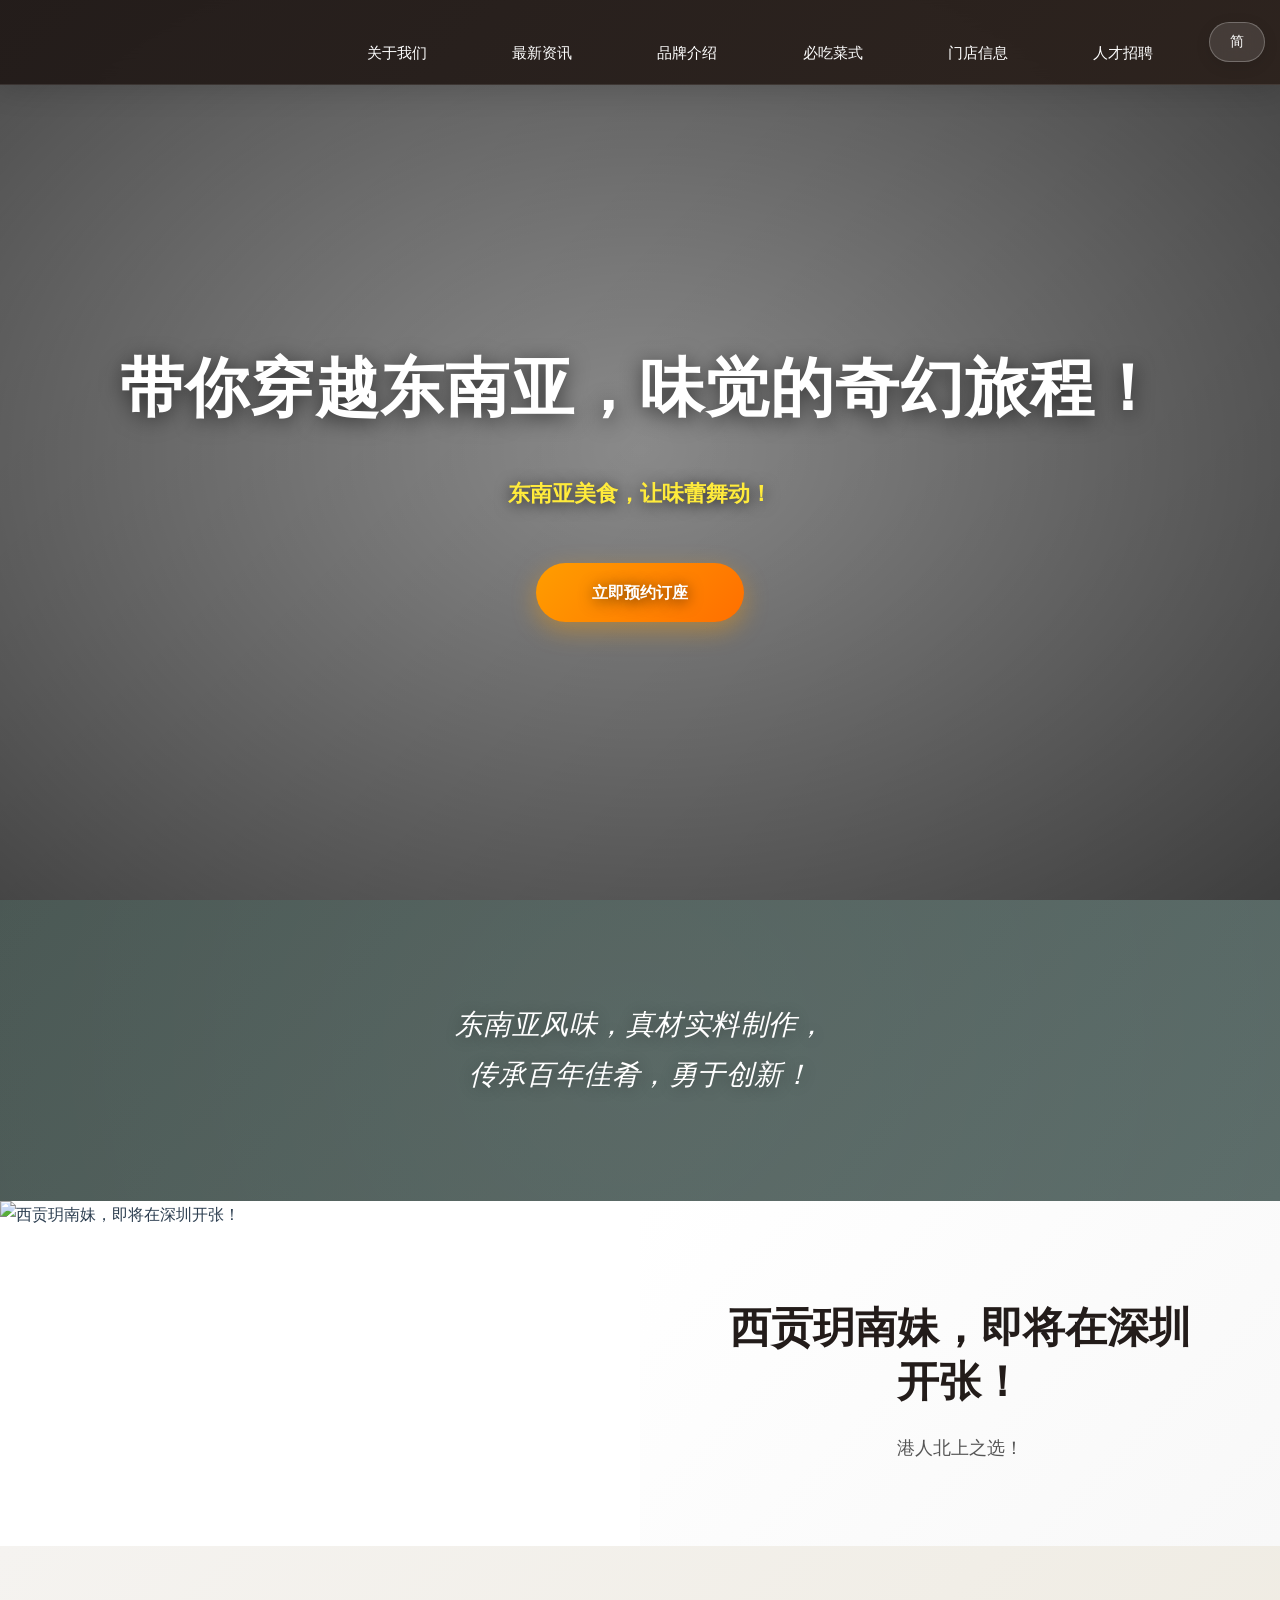
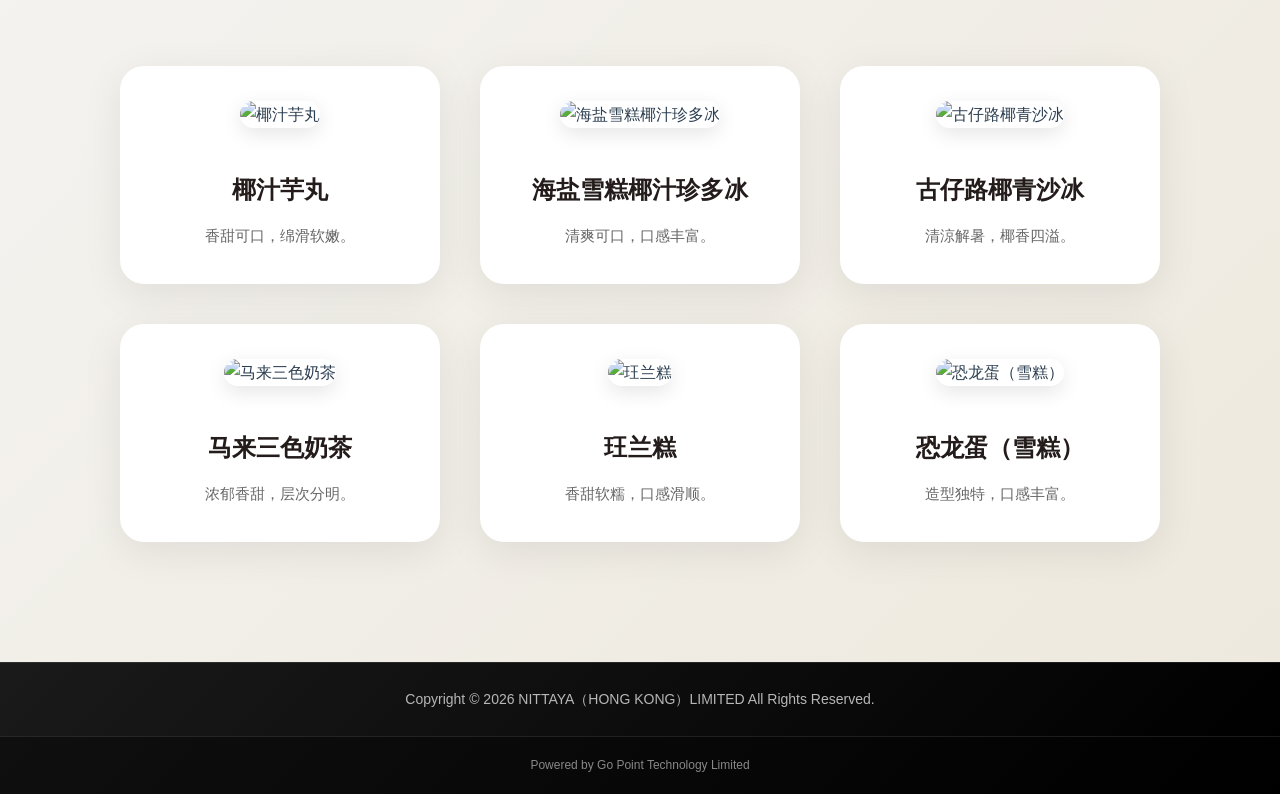
==== index.html @ f397777c "Add files via upload" ====
<!DOCTYPE html>
<html lang="zh-HK" id="htmlLang">
<head>
    <meta charset="UTF-8">
    <meta name="viewport" content="width=device-width, initial-scale=1.0">
    <title>西貢玥南妹</title>
    <link rel="stylesheet" href="style.css">
</head>
<body>
    <header>
    <button class="menu">&#9776;</button>
    <h1>開於我們</h1>
    <button class="lang-toggle" id="langToggle" type="button" onclick="toggleLang(); return false;">繁</button>
    <nav>
    <ul>
        <li><a href="index.html" data-i18n="nav.about">關於我們</a></li>
        <li><a href="info.html" data-i18n="nav.news">最新資訊</a></li>
        <li><a href="brand.html" data-i18n="nav.brand">品牌介紹</a></li>
        <li><a href="musteat.html" data-i18n="nav.musteat">必吃菜式</a></li>
        <li><a href="shopinfo.html" data-i18n="nav.shopinfo">門市資訊</a></li>
        <li><a href="recruit.html" data-i18n="nav.recruit">人才招聘</a></li>
    </ul>
    </nav>
    </header>
    <main>
    <section class="slogan">
    <h2 data-i18n="slogan.title">帶你穿越東南亞，味覺的奇幻旅程！</h2>
    <P><strong data-i18n="slogan.subtitle">東南亞美食，讓味蕾舞動！</strong></P>
    <P><a href="https://wa.me/85257977635?text=我想預約訂位" target="_blank" rel="noopener noreferrer" data-i18n="slogan.button" data-i18n-href="slogan.whatsapp">立即預約訂座</a></P>
    </section>

    <section class="vision">
    <blockquote data-i18n="vision.quote">東南亞風味，真材實料製作，傳承百年佳餚，勇於創新！</blockquote>
    </section>

    <section class="info">

    <img src="images/background.jpeg" alt="西貢玥南妹" data-i18n-alt="info.title">
    <div class="sz">
    <h2 data-i18n="info.title">西貢玥南妹，即將在深圳開張！</h2>
    <p data-i18n="info.description">港人北上之選！</p>
    </div>

    </section>

    <section class="product">
        <div>
            <img src="images/p1.jpeg" alt="椰汁芋丸" data-i18n-alt="products.p1.alt">
            <h3 data-i18n="products.p1.item1.name">椰汁芋丸</h3>
            <p data-i18n="products.p1.item1.desc">香甜可口，綿滑軟嫩。</p>
        </div>
        <div>
            <img src="images/p2.jpeg" alt="海鹽雪糕椰汁珍多冰" data-i18n-alt="products.p2.alt">
            <h3 data-i18n="products.p2.item1.name">海鹽雪糕椰汁珍多冰</h3>
            <p data-i18n="products.p2.item1.desc">清爽可口，口感豐富。</p>
        </div>
        <div>
            <img src="images/p3.jpeg" alt="古仔路椰青沙冰" data-i18n-alt="products.p3.alt">
            <h3 data-i18n="products.p3.item1.name">古仔路椰青沙冰</h3>
            <p data-i18n="products.p3.item1.desc">清涼解暑，椰香四溢。</p>
        </div>
        <div>
            <img src="images/p4.jpeg" alt="馬來三色奶茶" data-i18n-alt="products.p4.alt">
            <h3 data-i18n="products.p4.item1.name">馬來三色奶茶</h3>
            <p data-i18n="products.p4.item1.desc">濃郁香甜，層次分明。</p>
        </div>
        <div>
            <img src="images/p5.jpeg" alt="玨蘭糕" data-i18n-alt="products.p5.alt">
            <h3 data-i18n="products.p5.item1.name">玨蘭糕</h3>
            <p data-i18n="products.p5.item1.desc">香甜軟糯，口感滑順。</p>
        </div>
        <div>
            <img src="images/p6.jpeg" alt="恐龍蛋（雪糕）" data-i18n-alt="products.p6.alt">
            <h3 data-i18n="products.p6.item1.name">恐龍蛋（雪糕）</h3>
            <p data-i18n="products.p6.item1.desc">造型獨特，口感豐富。</p>
        </div>
    </section>
    </main> 
    <footer>
        <p data-i18n="footer.copyright">Copyright © 2026 NITTAYA（HONG KONG）LIMITED All Rights Reserved.</p>
    </footer>
    <footer class="gptl">
        <p data-i18n="footer.powered">Powered by Go Point Technology Limited</p>
    </footer>
    <script>
        // ========== 最簡單可靠的語言切換系統 ==========
        
        // 翻譯數據 - 直接內嵌，不依賴外部文件
        const translations = {
            "zh-HK": {
                "title": "西貢玥南妹",
                "nav": {
                    "about": "關於我們",
                    "news": "最新資訊",
                    "brand": "品牌介紹",
                    "musteat": "必吃菜式",
                    "shopinfo": "門市資訊",
                    "recruit": "人才招聘"
                },
                "slogan": {
                    "title": "帶你穿越東南亞，味覺的奇幻旅程！",
                    "subtitle": "東南亞美食，讓味蕾舞動！",
                    "button": "立即預約訂座",
                    "whatsapp": "我想預約訂位"
                },
                "vision": {
                    "quote": "東南亞風味，真材實料製作，\n傳承百年佳餚，勇於創新！"
                },
                "info": {
                    "title": "西貢玥南妹，即將在深圳開張！",
                    "description": "港人北上之選！"
                },
                "products": {
                    "p1": {
                        "alt": "椰汁芋丸",
                        "item1": { "name": "椰汁芋丸", "desc": "香甜可口，綿滑軟嫩。" }
                    },
                    "p2": {
                        "alt": "海鹽雪糕椰汁珍多冰",
                        "item1": { "name": "海鹽雪糕椰汁珍多冰", "desc": "清爽可口，口感豐富。" }
                    },
                    "p3": {
                        "alt": "古仔路椰青沙冰",
                        "item1": { "name": "古仔路椰青沙冰", "desc": "清涼解暑，椰香四溢。" }
                    },
                    "p4": {
                        "alt": "馬來三色奶茶",
                        "item1": { "name": "馬來三色奶茶", "desc": "濃郁香甜，層次分明。" }
                    },
                    "p5": {
                        "alt": "玨蘭糕",
                        "item1": { "name": "玨蘭糕", "desc": "香甜軟糯，口感滑順。" }
                    },
                    "p6": {
                        "alt": "恐龍蛋（雪糕）",
                        "item1": { "name": "恐龍蛋（雪糕）", "desc": "造型獨特，口感豐富。" }
                    }
                },
                "footer": {
                    "copyright": "Copyright © 2026 NITTAYA（HONG KONG）LIMITED All Rights Reserved.",
                    "powered": "Powered by Go Point Technology Limited"
                }
            },
            "zh-CN": {
                "title": "西贡玥南妹",
                "nav": {
                    "about": "关于我们",
                    "news": "最新资讯",
                    "brand": "品牌介绍",
                    "musteat": "必吃菜式",
                    "shopinfo": "门店信息",
                    "recruit": "人才招聘"
                },
                "slogan": {
                    "title": "带你穿越东南亚，味觉的奇幻旅程！",
                    "subtitle": "东南亚美食，让味蕾舞动！",
                    "button": "立即预约订座",
                    "whatsapp": "我想预约订位"
                },
                "vision": {
                    "quote": "东南亚风味，真材实料制作，\n传承百年佳肴，勇于创新！"
                },
                "info": {
                    "title": "西贡玥南妹，即将在深圳开张！",
                    "description": "港人北上之选！"
                },
                "products": {
                    "p1": {
                        "alt": "椰汁芋丸",
                        "item1": { "name": "椰汁芋丸", "desc": "香甜可口，绵滑软嫩。" }
                    },
                    "p2": {
                        "alt": "海盐雪糕椰汁珍多冰",
                        "item1": { "name": "海盐雪糕椰汁珍多冰", "desc": "清爽可口，口感丰富。" }
                    },
                    "p3": {
                        "alt": "古仔路椰青沙冰",
                        "item1": { "name": "古仔路椰青沙冰", "desc": "清涼解暑，椰香四溢。" }
                    },
                    "p4": {
                        "alt": "马来三色奶茶",
                        "item1": { "name": "马来三色奶茶", "desc": "浓郁香甜，层次分明。" }
                    },
                    "p5": {
                        "alt": "玨兰糕",
                        "item1": { "name": "玨兰糕", "desc": "香甜软糯，口感滑顺。" }
                    },
                    "p6": {
                        "alt": "恐龙蛋（雪糕）",
                        "item1": { "name": "恐龙蛋（雪糕）", "desc": "造型独特，口感丰富。" }
                    }
                },
                "footer": {
                    "copyright": "Copyright © 2026 NITTAYA（HONG KONG）LIMITED All Rights Reserved.",
                    "powered": "Powered by Go Point Technology Limited"
                }
            }
        };

        function setCookie(name, value, days) {
            let expires = "";
            if (days) {
                let date = new Date();
                date.setTime(date.getTime() + (days * 24 * 60 * 60 * 1000));
                expires = "; expires=" + date.toUTCString();
            }
            document.cookie = name + "=" + (value || "") + expires + "; path=/";
        }

        function getCookie(name) {
            const nameEQ = name + "=";
            const ca = document.cookie.split(';');
            for(let i=0; i < ca.length; i++) {
                let c = ca[i];
                while (c.charAt(0) === ' ') c = c.substring(1, c.length); // Remove leading spaces
                if (c.indexOf(nameEQ) === 0) {
                    return c.substring(nameEQ.length, c.length);
                }
            }
            return null;
        }

        let defaultLang = 'zh-CN';
        let currentLang = null;
        try {   
            if(getCookie('lang') !== null){
                currentLang = getCookie('lang');
            } else {
                currentLang = defaultLang;
            }
            setCookie('lang', currentLang, 7);
        } catch(error){
            setCookie('lang', defaultLang, 7);
        }

        // 獲取嵌套對象的值（例如 "nav.about" -> translations.zh.nav.about）
        function getValue(obj, path) {
            const keys = path.split('.');
            let result = obj;
            for (let i = 0; i < keys.length; i++) {
                if (result && result[keys[i]]) {
                    result = result[keys[i]];
                } else {
                    return undefined;
                }
            }
            return result;
        }

        // 更新頁面語言
        function updatePage() {
            const lang = translations[currentLang];
            if (!lang) return;

            // 更新標題
            document.title = lang.title;
            document.documentElement.lang = currentLang;

            // 更新所有 data-i18n 元素
            document.querySelectorAll('[data-i18n]').forEach(function(el) {
                const key = el.getAttribute('data-i18n');
                const value = getValue(lang, key);
                if (value !== undefined) {
                    if (el.tagName === 'INPUT' || el.tagName === 'TEXTAREA') {
                        el.value = value;
                    } else {
                        el.innerHTML = value.replace(/\n/g, '<br>');
                    }
                }
            });

            // 更新圖片 alt
            document.querySelectorAll('[data-i18n-alt]').forEach(function(el) {
                const key = el.getAttribute('data-i18n-alt');
                const value = getValue(lang, key);
                if (value !== undefined) {
                    el.alt = value;
                }
            });

            // 更新 WhatsApp 鏈接
            document.querySelectorAll('[data-i18n-href]').forEach(function(el) {
                const key = el.getAttribute('data-i18n-href');
                const value = getValue(lang, key);
                if (value !== undefined) {
                    const href = el.getAttribute('href');
                    const newHref = href.split('?text=')[0] + '?text=' + encodeURIComponent(value);
                    el.setAttribute('href', newHref);
                }
            });

            // 更新按鈕文字
            const btn = document.getElementById('langToggle');
            if (btn) {
                btn.textContent = currentLang === 'zh-HK' ? '繁' : '简';
            }
        }

        // 語言切換函數 - 全局函數，HTML 可以直接調用
        function toggleLang() {
            currentLang = currentLang === 'zh-HK' ? 'zh-CN' : 'zh-HK';
            setCookie('lang', currentLang, 7);
            updatePage();
        }

        // 頁面加載時立即更新
        if (document.readyState === 'loading') {
            document.addEventListener('DOMContentLoaded', updatePage);
        } else {
            updatePage();
        }

        // 菜單切換功能
        document.querySelector('.menu') && document.querySelector('.menu').addEventListener('click', function() {
            const nav = document.querySelector('nav ul');
            if (nav) nav.classList.toggle('show');
        });
    </script>
</body>
</html>
---- style.css ----
/* ========== 基礎樣式重置 ========== */
* {
    padding: 0;
    margin: 0;
    box-sizing: border-box;
}

html {
    scroll-behavior: smooth;
    font-size: 16px;
}

body {
    font-family: -apple-system, BlinkMacSystemFont, "Segoe UI", "Microsoft JhengHei", "PingFang TC", "Helvetica Neue", Arial, sans-serif;
    line-height: 1.7;
    color: #2c3e50;
    overflow-x: hidden;
    background-color: #fafafa;
}

/* ========== Header 設計 ========== */
header {
    background: linear-gradient(135deg, rgba(35, 28, 26, 0.98), rgba(45, 35, 30, 0.98));
    backdrop-filter: blur(20px);
    -webkit-backdrop-filter: blur(20px);
    height: 85px;
    width: 100%;
    position: fixed;
    top: 0;
    z-index: 1000;
    box-shadow: 0 4px 30px rgba(0, 0, 0, 0.15);
    transition: all 0.3s ease;
    border-bottom: 1px solid rgba(255, 255, 255, 0.1);
}

h1 {
    color: white;
    position: absolute;
    left: 120px;
    top: 0;
    line-height: 85px;
    background-image: url(images/logo.jpeg);
    background-size: contain;
    background-repeat: no-repeat;
    background-position: center;
    width: 210px;
    text-indent: -9999px;
    z-index: 1;
    transition: all 0.3s ease;
}

header ul {
    position: absolute;
    right: 5vw;
    top: 0;
    line-height: 85px;
    list-style: none;
}

header li {
    display: inline;
    margin-right: 3.5vw;
}

header a {
    color: white;
    text-decoration: none;
    padding: 10px 18px;
    border-radius: 8px;
    transition: all 0.3s ease;
    font-weight: 500;
    font-size: 15px;
    position: relative;
    display: inline-block;
}

header a::before {
    content: '';
    position: absolute;
    bottom: 8px;
    left: 50%;
    transform: translateX(-50%);
    width: 0;
    height: 2px;
    background: linear-gradient(90deg, #ff9d00, #ff6f00);
    transition: width 0.3s ease;
}

header a:hover {
    background-color: rgba(255, 157, 0, 0.15);
    transform: translateY(-2px);
}

header a:hover::before {
    width: 70%;
}

/* ========== 語言切換按鈕 ========== */
.lang-toggle {
    position: absolute;
    right: 15px;
    top: 22px;
    background: rgba(255, 255, 255, 0.12);
    backdrop-filter: blur(10px);
    -webkit-backdrop-filter: blur(10px);
    color: white;
    border: 1px solid rgba(255, 255, 255, 0.25);
    padding: 10px 20px;
    border-radius: 25px;
    cursor: pointer;
    font-size: 14px;
    font-weight: 500;
    transition: all 0.3s cubic-bezier(0.4, 0, 0.2, 1);
    z-index: 10001;
    pointer-events: auto;
    user-select: none;
    -webkit-user-select: none;
    box-shadow: 0 4px 15px rgba(0, 0, 0, 0.1);
    min-width: 50px;
    text-align: center;
}

.lang-toggle:hover {
    background: rgba(255, 255, 255, 0.2);
    border-color: rgba(255, 255, 255, 0.4);
    transform: translateY(-2px);
    box-shadow: 0 6px 20px rgba(0, 0, 0, 0.15);
}

.lang-toggle:active {
    transform: translateY(0);
    box-shadow: 0 2px 8px rgba(0, 0, 0, 0.1);
}

/* ========== Hero 區域 ========== */
.slogan {
    background: linear-gradient(135deg, rgba(0, 0, 0, 0.4), rgba(0, 0, 0, 0.5)), url(images/banner.jpeg);
    background-repeat: no-repeat;
    background-size: cover;
    background-position: center;
    background-attachment: fixed;
    color: white;
    min-height: 100vh;
    display: flex;
    flex-direction: column;
    align-items: center;
    justify-content: center;
    position: relative;
    padding-top: 85px;
    overflow: hidden;
}

.slogan::before {
    content: '';
    position: absolute;
    top: 0;
    left: 0;
    right: 0;
    bottom: 0;
    background: radial-gradient(ellipse at center, transparent 0%, rgba(0, 0, 0, 0.5) 100%);
    z-index: 0;
}

.slogan h2 {
    font-size: clamp(32px, 5vw, 64px);
    margin: 20px;
    text-shadow: 0 4px 20px rgba(0, 0, 0, 0.6);
    font-weight: 700;
    text-align: center;
    position: relative;
    z-index: 1;
    animation: fadeInUp 1s ease;
    letter-spacing: 1px;
    line-height: 1.3;
}

.slogan p {
    color: #ffeb3b;
    font-size: clamp(16px, 2.5vw, 22px);
    margin: 25px;
    text-shadow: 0 2px 15px rgba(0, 0, 0, 0.7);
    font-weight: 600;
    position: relative;
    z-index: 1;
    animation: fadeInUp 1.2s ease;
}

.slogan a {
    display: inline-block;
    color: #fff;
    background: linear-gradient(135deg, #ff9d00, #ff6f00);
    text-decoration: none;
    border: none;
    padding: 16px 56px;
    border-radius: 50px;
    box-shadow: 0 8px 25px rgba(255, 157, 0, 0.4);
    transition: all 0.4s cubic-bezier(0.4, 0, 0.2, 1);
    font-weight: 600;
    font-size: 16px;
    position: relative;
    z-index: 1;
    animation: fadeInUp 1.4s ease;
    overflow: hidden;
}

.slogan a::before {
    content: '';
    position: absolute;
    top: 0;
    left: -100%;
    width: 100%;
    height: 100%;
    background: linear-gradient(90deg, transparent, rgba(255, 255, 255, 0.3), transparent);
    transition: left 0.5s;
}

.slogan a:hover {
    background: linear-gradient(135deg, #ff6f00, #ff9d00);
    transform: translateY(-4px);
    box-shadow: 0 12px 35px rgba(255, 157, 0, 0.5);
}

.slogan a:hover::before {
    left: 100%;
}

/* ========== 動畫效果 ========== */
@keyframes fadeInUp {
    from {
        opacity: 0;
        transform: translateY(40px);
    }
    to {
        opacity: 1;
        transform: translateY(0);
    }
}

/* ========== Vision 區域 ========== */
.vision {
    background: linear-gradient(135deg, #485652, #5a6b68);
    color: white;
    min-height: 280px;
    display: flex;
    justify-content: center;
    align-items: center;
    padding: 80px 40px;
    text-align: center;
    position: relative;
    overflow: hidden;
}

.vision::before {
    content: '';
    position: absolute;
    top: -50%;
    left: -50%;
    width: 200%;
    height: 200%;
    background: radial-gradient(circle, rgba(255, 255, 255, 0.05) 0%, transparent 70%);
    animation: rotate 20s linear infinite;
}

@keyframes rotate {
    from { transform: rotate(0deg); }
    to { transform: rotate(360deg); }
}

.vision blockquote {
    max-width: 1000px;
    font-style: italic;
    font-size: clamp(20px, 3vw, 28px);
    line-height: 1.8;
    letter-spacing: 0.5px;
    text-shadow: 0 2px 15px rgba(0, 0, 0, 0.3);
    position: relative;
    z-index: 1;
    padding: 20px;
}

/* ========== Info 區域 ========== */
.info {
    display: flex;
    overflow: hidden;
    background: white;
}

.info img {
    width: 50%;
    object-fit: cover;
    transition: transform 0.6s cubic-bezier(0.4, 0, 0.2, 1);
}

.info:hover img {
    transform: scale(1.05);
}

.sz {
    width: 50%;
    background: linear-gradient(135deg, #ffffff, #f8f8f8);
    display: flex;
    flex-direction: column;
    align-items: center;
    justify-content: center;
    padding: 80px 60px;
}

.sz h2 {
    font-size: clamp(28px, 4vw, 42px);
    margin-bottom: 30px;
    margin: 20px;
    color: #231c1a;
    font-weight: 700;
    text-align: center;
    line-height: 1.3;
}

.sz p {
    text-align: center;
    line-height: 2;
    font-size: 18px;
    color: #555;
    max-width: 500px;
}

/* ========== 產品卡片 ========== */
.product {
    display: flex;
    background: linear-gradient(135deg, #f5f3f0, #ede9de);
    justify-content: center;
    align-items: flex-start;
    padding: 120px 60px;
    gap: 40px;
    flex-wrap: wrap;
}

.product div {
    width: 320px;
    text-align: center;
    background: white;
    border-radius: 24px;
    padding: 35px;
    box-shadow: 0 10px 40px rgba(0, 0, 0, 0.08);
    transition: all 0.4s cubic-bezier(0.4, 0, 0.2, 1);
    overflow: hidden;
    position: relative;
}

.product div::before {
    content: '';
    position: absolute;
    top: 0;
    left: 0;
    right: 0;
    height: 4px;
    background: linear-gradient(90deg, #ff9d00, #ff6f00);
    transform: scaleX(0);
    transition: transform 0.4s ease;
}

.product div:hover {
    transform: translateY(-12px);
    box-shadow: 0 20px 50px rgba(0, 0, 0, 0.15);
}

.product div:hover::before {
    transform: scaleX(1);
}

.product img {
    width: 100%;
    border-radius: 16px;
    margin-bottom: 25px;
    transition: transform 0.5s cubic-bezier(0.4, 0, 0.2, 1);
    box-shadow: 0 6px 20px rgba(0, 0, 0, 0.1);
}

.product div:hover img {
    transform: scale(1.08) rotate(1deg);
}

.product h3 {
    font-size: 24px;
    margin: 20px 0 15px;
    color: #231c1a;
    font-weight: 700;
    line-height: 1.4;
}

.product p {
    font-size: 15px;
    line-height: 1.8;
    color: #666;
}

/* ========== Footer ========== */
footer {
    background: linear-gradient(135deg, #1a1a1a, #000);
    color: #b7b7b7;
    min-height: 70px;
    display: flex;
    justify-content: center;
    align-items: center;
    font-size: 14px;
    padding: 25px;
    border-top: 1px solid rgba(255, 255, 255, 0.1);
}

.gptl {
    background: linear-gradient(135deg, #0f0f0f, #000);
    color: #888;
    min-height: 55px;
    display: flex;
    justify-content: center;
    align-items: center;
    font-size: 12px;
    padding: 18px;
}

/* ========== 菜單按鈕 ========== */
.menu {
    display: none;
    position: relative;
    z-index: 10002;
}

/* ========== 空間不足時隱藏 Logo（簡化版） ========== */
@media screen and (max-width: 1150px) {
    header h1 {
        display: none;
    }
}

/* ========== 響應式設計 ========== */
@media screen and (max-width: 768px) {
    header {
        height: 75px;
    }
    
    header h1 {
        display: flex;
    }
    
    header ul {
        display: none;
        flex-direction: column;
        padding: 20px 0;
        background: linear-gradient(135deg, rgba(35, 28, 26, 0.98), rgba(45, 35, 30, 0.98));
        backdrop-filter: blur(25px);
        -webkit-backdrop-filter: blur(25px);
        position: absolute;
        top: 75px;
        left: 0;
        width: 260px;
        border-radius: 0;
        box-shadow: 0 10px 40px rgba(0, 0, 0, 0.4),
                    0 0 0 1px rgba(255, 255, 255, 0.1);
        z-index: 999;
        overflow: hidden;
        animation: slideDown 0.3s ease-out;
    }
    
    @keyframes slideDown {
        from {
            opacity: 0;
            transform: translateY(-20px);
        }
        to {
            opacity: 1;
            transform: translateY(0);
        }
    }
    
    header ul::before {
        content: '';
        position: absolute;
        top: 0;
        left: 0;
        right: 0;
        height: 3px;
        background: linear-gradient(90deg, #ff9d00, #ff6f00, #ff9d00);
        background-size: 200% 100%;
        animation: shimmer 2s linear infinite;
    }
    
    @keyframes shimmer {
        0% { background-position: -200% 0; }
        100% { background-position: 200% 0; }
    }
    
    header ul.show {
        display: flex;
    }
    
    header li {
        margin: 4px 12px;
        list-style: none;
    }
    
    header a {
        padding: 14px 20px;
        display: block;
        border-radius: 12px;
        color: white;
        font-weight: 500;
        font-size: 15px;
        transition: all 0.3s cubic-bezier(0.4, 0, 0.2, 1);
        position: relative;
        overflow: hidden;
        border: 1px solid transparent;
    }
    
    header a::before {
        content: '';
        position: absolute;
        left: 0;
        top: 0;
        bottom: 0;
        width: 4px;
        background: linear-gradient(135deg, #ff9d00, #ff6f00);
        transform: scaleY(0);
        transition: transform 0.3s ease;
        border-radius: 0 4px 4px 0;
    }
    
    header a:hover {
        background: linear-gradient(135deg, rgba(255, 157, 0, 0.2), rgba(255, 111, 0, 0.15));
        transform: translateX(5px);
        border-color: rgba(255, 157, 0, 0.3);
        box-shadow: 0 4px 15px rgba(255, 157, 0, 0.2);
    }
    
    header a:hover::before {
        transform: scaleY(1);
    }
    
    header a:active {
        transform: translateX(3px);
    }
    
    header h1 {
        left: 50%;
        transform: translateX(-50%);
        width: 140px;
        line-height: 75px;
        max-width: calc(100vw - 100px);
    }
    
    .slogan h2 {
        font-size: 36px;
        margin: 15px;
    }
    
    .slogan p {
        font-size: 18px;
        margin: 20px;
    }
    
    .slogan a {
        padding: 14px 40px;
        font-size: 15px;
    }
    
    .slogan {
        min-height: 100vh;
        padding-top: 75px;
        background-attachment: scroll; /* 移動端禁用 fixed */
    }
    
    .menu {
        display: flex;
        background: transparent;
        color: white;
        font-size: 26px;
        position: absolute;
        top: 18px;
        left: 18px;
        border: none;
        cursor: pointer;
        width: 44px;
        height: 44px;
        align-items: center;
        justify-content: center;
        z-index: 10002;
        transition: all 0.3s ease;
    }
    
    .menu:hover {
        background: rgba(255, 255, 255, 0.1);
        transform: scale(1.05);
    }
    
    .menu:active {
        transform: scale(0.95);
    }
    
    .lang-toggle {
        right: 10px;
        top: 18px;
        padding: 8px 16px;
        font-size: 13px;
        min-width: 45px;
    }
    
    .info {
        flex-direction: column;
    }
    
    .info img {
        width: 100%;
        max-height: 400px;
    }
    
    .sz {
        width: 100%;
        padding: 50px 30px;
    }
    
    .sz h2 {
        font-size: 32px;
    }
    
    .product {
        flex-direction: column;
        align-items: center;
        padding: 80px 20px;
        gap: 30px;
    }
    
    .product div {
        width: 100%;
        max-width: 400px;
    }
    
    .vision {
        padding: 60px 30px;
        min-height: 240px;
    }
    
    .vision blockquote {
        font-size: 20px;
    }
    
    /* News 區域響應式 */
    .news {
        min-height: 100vh;
        padding-top: 75px;
        background-attachment: scroll; /* 移動端禁用 fixed */
    }
    
    .news h2 {
        font-size: 32px;
        margin: 15px;
    }
    
    .news p {
        font-size: 18px;
        margin: 20px;
    }
    
    .news a {
        padding: 14px 40px;
        font-size: 15px;
    }
    
    /* Musteat 區域響應式 */   
    .musteat h2 {
        font-size: 36px;
        margin: 15px;
    }
    
    .musteat p {
        font-size: 18px;
        margin: 20px;
    }
    
    .musteat a {
        padding: 14px 40px;
        font-size: 15px;
    }

    .musteat {
        min-height: 100vh;
        padding-top: 75px;
        background-attachment: scroll; /* 移動端禁用 fixed */
    }
    
    /* Brand Background 響應式 */
    .brandbackground {
        padding: 90px 15px 40px;
    }
    
    .brandbackground img {
        width: 95%;
        margin: 15px;
        border-radius: 16px;
    }
    
    /* Shop Info 響應式 */
    .shopinfo {
        padding: 90px 15px 40px;
    }
    
    .shopinfo img {
        width: 95%;
        margin: 15px;
        border-radius: 16px;
    }
    
    /* Recruit 響應式 */
    .recruit,
    .recruit1 {
        padding: 40px 25px;
        font-size: 18px;
        min-height: auto;
    }
    
    /* Footer 響應式 */
    footer {
        padding: 20px 15px;
        font-size: 12px;
        text-align: center;
    }
    
    .gptl {
        padding: 15px;
        font-size: 11px;
    }
}

/* 更小屏幕優化 (480px以下) */
@media screen and (max-width: 480px) {
    header {
        height: 70px;
    }
    
    header h1 {
        width: 120px;
        line-height: 70px;
        max-width: calc(100vw - 90px);
    }
    
    .menu {
        top: 15px;
        left: 15px;
        font-size: 24px;
        width: 35px;
        height: 35px;
    }
    
    .lang-toggle {
        right: 8px;
        top: 15px;
        padding: 6px 12px;
        font-size: 12px;
        min-width: 40px;
    }
    
    header ul {
        top: 70px;
        width: 240px;
        padding: 15px 0;
    }
    
    header li {
        margin: 3px 10px;
    }
    
    header a {
        padding: 12px 18px;
        font-size: 14px;
    }
    
    .slogan h2,
    .news h2,
    .musteat h2 {
        font-size: 28px;
        margin: 10px;
    }
    
    .slogan p,
    .news p,
    .musteat p {
        font-size: 16px;
        margin: 15px;
    }
    
    .slogan a,
    .news a,
    .musteat a {
        padding: 12px 32px;
        font-size: 14px;
    }
    .sz,
    .szslogan,
    .bd,
    .si {
        padding: 40px 20px;
    }
    
    .sz h2,
    .szslogan h2,
    .bd h2,
    .si h2 {
        font-size: 28px;
    }
    
    .product,
    .musteatmenu,
    .musteatmenu2 {
        padding: 60px 15px;
        gap: 25px;
    }
    
    .product div,
    .musteatmenu div,
    .musteatmenu2 div {
        padding: 25px;
    }
    
    .vision {
        padding: 50px 20px;
        min-height: 200px;
    }
    
    .vision blockquote {
        font-size: 18px;
        padding: 15px;
    }
    
    .image-slider {
        width: calc(100vw - 30px);
        height: 65vw;
        margin: 15px;
        border-radius: 12px;
    }
    
    .image-slider::before {
        border-radius: 12px;
    }
    
    .slider-container {
        border-radius: 10px;
    }
    
    .slider-indicators {
        bottom: 12px;
        padding: 8px 15px;
        gap: 8px;
    }
    
    .indicator {
        width: 6px;
        height: 6px;
    }
    
    .indicator.active {
        width: 20px;
    }
    
    .brandbackground,
    .shopinfo {
        padding: 80px 10px 30px;
    }
    
    .brandbackground img,
    .shopinfo img {
        width: 98%;
        margin: 10px;
        border-radius: 12px;
    }
    
    .recruit,
    .recruit1 {
        padding: 30px 20px;
        font-size: 16px;
    }
    
    footer {
        padding: 15px 10px;
        font-size: 11px;
    }
    
    .gptl {
        padding: 12px;
        font-size: 10px;
    }
}

/* ========== News 區域 ========== */
.news {
    background: linear-gradient(135deg, rgba(0, 0, 0, 0.4), rgba(0, 0, 0, 0.5)), url(images/infobackground.jpeg);
    background-repeat: no-repeat;
    background-size: cover;
    background-position: center;
    background-attachment: fixed;
    color: white;
    min-height: 100vh;
    display: flex;
    flex-direction: column;
    align-items: center;
    justify-content: center;
    position: relative;
    padding-top: 85px;
    overflow: hidden;
}

.news::before {
    content: '';
    position: absolute;
    top: 0;
    left: 0;
    right: 0;
    bottom: 0;
    background: radial-gradient(ellipse at center, transparent 0%, rgba(0, 0, 0, 0.5) 100%);
    z-index: 0;
}

.news h2 {
    font-size: clamp(32px, 5vw, 48px);
    margin-top: 60px;
    text-shadow: 0 4px 20px rgba(0, 0, 0, 0.7);
    color: white;
    font-weight: 700;
    position: relative;
    z-index: 1;
    animation: fadeInUp 1s ease;
    text-align: center;
}

.news p {
    color: #ffeb3b;
    text-shadow: 0 2px 15px rgba(0, 0, 0, 0.7);
    font-size: clamp(18px, 2.5vw, 24px);
    margin: 25px;
    font-weight: 600;
    position: relative;
    z-index: 1;
    animation: fadeInUp 1.2s ease;
}

.news a {
    display: inline-block;
    color: #fff;
    background: linear-gradient(135deg, #ff9d00, #ff6f00);
    text-decoration: none;
    border: none;
    padding: 16px 56px;
    border-radius: 50px;
    box-shadow: 0 8px 25px rgba(255, 157, 0, 0.4);
    transition: all 0.4s cubic-bezier(0.4, 0, 0.2, 1);
    font-weight: 600;
    font-size: 16px;
    position: relative;
    z-index: 1;
    animation: fadeInUp 1.4s ease;
    overflow: hidden;
}

.news a::before {
    content: '';
    position: absolute;
    top: 0;
    left: -100%;
    width: 100%;
    height: 100%;
    background: linear-gradient(90deg, transparent, rgba(255, 255, 255, 0.3), transparent);
    transition: left 0.5s;
}

.news a:hover {
    background: linear-gradient(135deg, #ff6f00, #ff9d00);
    transform: translateY(-4px);
    box-shadow: 0 12px 35px rgba(255, 157, 0, 0.5);
}

.news a:hover::before {
    left: 100%;
}

/* ========== Szproduct 區域 ========== */
.szproduct {
    display: flex;
    background: linear-gradient(135deg, #485652, #7a8c8a);
    overflow: hidden;
    position: relative;
}

/* 圖片輪播容器 */
.image-slider {
    width: 50vw;
    height: 50vw;
    max-height: 600px;
    position: relative;
    overflow: hidden;
    margin: 40px;
    border-radius: 20px;
    box-shadow: 0 20px 60px rgba(0, 0, 0, 0.4),
                0 0 0 4px rgba(255, 255, 255, 0.1),
                inset 0 0 0 1px rgba(255, 255, 255, 0.2);
    background: linear-gradient(135deg, rgba(255, 255, 255, 0.1), rgba(255, 255, 255, 0.05));
    backdrop-filter: blur(10px);
    -webkit-backdrop-filter: blur(10px);
    transition: all 0.4s ease;
}

.image-slider::before {
    content: '';
    position: absolute;
    top: -2px;
    left: -2px;
    right: -2px;
    bottom: -2px;
    background: linear-gradient(135deg, #ff9d00, #ff6f00, #ff9d00);
    border-radius: 20px;
    z-index: -1;
    opacity: 0;
    transition: opacity 0.4s ease;
}

.image-slider:hover::before {
    opacity: 0.6;
}

.image-slider:hover {
    transform: translateY(-5px);
    box-shadow: 0 25px 70px rgba(0, 0, 0, 0.5),
                0 0 0 4px rgba(255, 157, 0, 0.3),
                inset 0 0 0 1px rgba(255, 255, 255, 0.3);
}

.slider-container {
    width: 100%;
    height: 100%;
    position: relative;
    border-radius: 18px;
    overflow: hidden;
}

.slider-image {
    position: absolute;
    top: 0;
    left: 0;
    width: 100%;
    height: 100%;
    object-fit: cover;
    opacity: 0;
    transition: opacity 1s ease-in-out, transform 1s ease-in-out;
    transform: scale(1.1);
}

.slider-image.active {
    opacity: 1;
    transform: scale(1);
    z-index: 1;
}

/* 指示器 */
.slider-indicators {
    position: absolute;
    bottom: 25px;
    left: 50%;
    transform: translateX(-50%);
    display: flex;
    gap: 12px;
    z-index: 10;
    background: linear-gradient(135deg, rgba(0, 0, 0, 0.5), rgba(0, 0, 0, 0.3));
    padding: 12px 24px;
    border-radius: 30px;
    backdrop-filter: blur(15px);
    -webkit-backdrop-filter: blur(15px);
    box-shadow: 0 8px 25px rgba(0, 0, 0, 0.3),
                inset 0 1px 0 rgba(255, 255, 255, 0.2),
                0 0 0 1px rgba(255, 255, 255, 0.1);
    border: 1px solid rgba(255, 255, 255, 0.15);
}

.indicator {
    width: 10px;
    height: 10px;
    border-radius: 50%;
    background: rgba(255, 255, 255, 0.5);
    cursor: pointer;
    transition: all 0.3s ease;
    border: 2px solid transparent;
}

.indicator:hover {
    background: rgba(255, 255, 255, 0.8);
    transform: scale(1.2);
}

.indicator.active {
    background: #ff9d00;
    width: 30px;
    border-radius: 5px;
    box-shadow: 0 0 10px rgba(255, 157, 0, 0.6);
}

.szproduct:hover .slider-image.active {
    transform: scale(1.02);
}

.szslogan {
    width: 50%;
    display: flex;
    flex-direction: column;
    align-items: center;
    justify-content: center;
    padding: 60px 40px;
}

.szslogan h2 {
    font-size: clamp(24px, 3vw, 32px);
    margin-bottom: 30px;
    color: white;
    text-shadow: 0 2px 15px rgba(0, 0, 0, 0.3);
    font-weight: 700;
    text-align: center;
    line-height: 1.5;
}

@media screen and (max-width: 768px) {
    .szproduct {
        flex-direction: column;
        align-items: center;
    }
    
    .image-slider {
        width: calc(100vw - 40px);
        height: 60vw;
        max-height: 400px;
        margin: 20px;
        border-radius: 16px;
    }
    
    .image-slider::before {
        border-radius: 16px;
    }
    
    .slider-container {
        border-radius: 14px;
    }
    
    .slider-image {
        border-radius: 0;
    }
    
    .slider-indicators {
        bottom: 15px;
        padding: 10px 18px;
        gap: 10px;
        border-radius: 25px;
    }
    
    .indicator {
        width: 8px;
        height: 8px;
    }
    
    .indicator.active {
        width: 25px;
    }
    
    .szslogan {
        width: 100%;
        padding: 50px 30px;
    }
}

/* ========== Musteat 區域 ========== */
.musteat {
    background: linear-gradient(135deg, rgba(0, 0, 0, 0.4), rgba(0, 0, 0, 0.5)), url(images/musteatbackground.jpeg);
    background-repeat: no-repeat;
    background-size: cover;
    background-position: center;
    background-attachment: inherit;
    color: white;
    min-height: 100vh;
    display: flex;
    flex-direction: column;
    align-items: center;
    justify-content: center;
    position: relative;
    padding-top: 85px;
    overflow: hidden;
}

.musteat::before {
    content: '';
    position: absolute;
    top: 0;
    left: 0;
    right: 0;
    bottom: 0;
    background: radial-gradient(ellipse at center, transparent 0%, rgba(0, 0, 0, 0.5) 100%);
    z-index: 0;
}

.musteat h2 {
    font-size: clamp(40px, 6vw, 64px);
    margin-top: 60px;
    text-shadow: 0 4px 20px rgba(0, 0, 0, 0.7);
    color: white;
    font-weight: 700;
    margin: 20px;
    position: relative;
    z-index: 1;
    animation: fadeInUp 1s ease;
    text-align: center;
}

.musteat p {
    color: #ffeb3b;
    font-size: clamp(16px, 2.5vw, 20px);
    margin: 25px;
    text-shadow: 0 2px 15px rgba(0, 0, 0, 0.7);
    font-weight: 600;
    position: relative;
    z-index: 1;
    animation: fadeInUp 1.2s ease;
}

.musteat a {
    display: inline-block;
    color: #fff;
    background: linear-gradient(135deg, #ff9d00, #ff6f00);
    text-decoration: none;
    border: none;
    padding: 16px 56px;
    border-radius: 50px;
    box-shadow: 0 8px 25px rgba(255, 157, 0, 0.4);
    transition: all 0.4s cubic-bezier(0.4, 0, 0.2, 1);
    font-weight: 600;
    font-size: 16px;
    position: relative;
    z-index: 1;
    animation: fadeInUp 1.4s ease;
    overflow: hidden;
}

.musteat a::before {
    content: '';
    position: absolute;
    top: 0;
    left: -100%;
    width: 100%;
    height: 100%;
    background: linear-gradient(90deg, transparent, rgba(255, 255, 255, 0.3), transparent);
    transition: left 0.5s;
}

.musteat a:hover {
    background: linear-gradient(135deg, #ff6f00, #ff9d00);
    transform: translateY(-4px);
    box-shadow: 0 12px 35px rgba(255, 157, 0, 0.5);
}

.musteat a:hover::before {
    left: 100%;
}

/* ========== Musteat Menu ========== */
.musteatmenu,
.musteatmenu2 {
    display: flex;
    background: linear-gradient(135deg, #f5f3f0, #ede9de);
    justify-content: center;
    align-items: flex-start;
    padding: 60px 60px;
    gap: 40px;
    flex-wrap: wrap;
}

.musteatmenu div,
.musteatmenu2 div {
    width: 320px;
    text-align: center;
    background: white;
    border-radius: 24px;
    padding: 35px;
    box-shadow: 0 10px 40px rgba(0, 0, 0, 0.08);
    transition: all 0.4s cubic-bezier(0.4, 0, 0.2, 1);
    overflow: hidden;
    position: relative;
}

.musteatmenu div::before,
.musteatmenu2 div::before {
    content: '';
    position: absolute;
    top: 0;
    left: 0;
    right: 0;
    height: 4px;
    background: linear-gradient(90deg, #ff9d00, #ff6f00);
    transform: scaleX(0);
    transition: transform 0.4s ease;
}

.musteatmenu div:hover,
.musteatmenu2 div:hover {
    transform: translateY(-12px);
    box-shadow: 0 20px 50px rgba(0, 0, 0, 0.15);
}

.musteatmenu div:hover::before,
.musteatmenu2 div:hover::before {
    transform: scaleX(1);
}

.musteatmenu img,
.musteatmenu2 img {
    width: 100%;
    border-radius: 16px;
    margin-bottom: 25px;
    transition: transform 0.5s cubic-bezier(0.4, 0, 0.2, 1);
    box-shadow: 0 6px 20px rgba(0, 0, 0, 0.1);
}

.musteatmenu div:hover img,
.musteatmenu2 div:hover img {
    transform: scale(1.08) rotate(1deg);
}

.musteatmenu h3,
.musteatmenu2 h3 {
    font-size: 24px;
    margin: 20px 0 15px;
    color: #231c1a;
    font-weight: 700;
    line-height: 1.4;
}

.musteatmenu p,
.musteatmenu2 p {
    font-size: 15px;
    line-height: 1.8;
    color: #666;
}

@media screen and (max-width: 768px) {
    .musteatmenu,
    .musteatmenu2 {
        flex-direction: column;
        align-items: center;
        padding: 80px 20px;
        gap: 30px;
    }
    
    .musteatmenu div,
    .musteatmenu2 div {
        width: 100%;
        max-width: 400px;
    }
}

/* ========== Brand Background ========== */
.brandbackground {
    display: flex;
    justify-content: center;
    align-items: center;
    flex-wrap: wrap;
    padding: 100px 20px 60px;
    overflow: hidden;
    background: linear-gradient(135deg, #fafafa, #f5f5f5);
}

.brandbackground {
    position: relative;
}

.brandbackground img {
    width: 90%;
    max-width: 1200px;
    margin: 20px;
    border-radius: 20px;
    box-shadow: 0 15px 50px rgba(0, 0, 0, 0.15);
    transition: all 0.5s ease;
    filter: brightness(1) contrast(1) saturate(1);
    border: 3px solid transparent;
}

.brandbackground:hover img {
    box-shadow: 0 20px 60px rgba(255, 157, 0, 0.3),
                0 0 0 3px rgba(255, 157, 0, 0.3);
    filter: brightness(1.08) contrast(1.05) saturate(1.15);
    border-color: rgba(255, 157, 0, 0.4);
}

.branding {
    display: none;
}

.brandbackground2 {
    display: flex;
    overflow: hidden;
    background: white;
}

.brandbackground2 {
    position: relative;
}

.brandbackground2 img {
    width: 50%;
    object-fit: cover;
    transition: all 0.6s ease;
    filter: brightness(1) contrast(1) saturate(1);
    border: 2px solid transparent;
}

.brandbackground2:hover img {
    filter: brightness(1.1) contrast(1.08) saturate(1.2);
    box-shadow: inset 0 0 80px rgba(255, 157, 0, 0.25),
                0 0 30px rgba(255, 157, 0, 0.2);
    border-color: rgba(255, 157, 0, 0.3);
}

.bd {
    width: 50%;
    background: linear-gradient(135deg, #ffffff, #f8f8f8);
    display: flex;
    flex-direction: column;
    align-items: center;
    justify-content: center;
    padding: 80px 60px;
}

.bd h2 {
    font-size: clamp(28px, 4vw, 42px);
    margin-bottom: 30px;
    color: #231c1a;
    font-weight: 700;
    text-align: center;
    line-height: 1.3;
}

.bd p {
    text-align: center;
    line-height: 2;
    font-size: 18px;
    color: #555;
    max-width: 500px;
}

@media screen and (max-width: 768px) {
    .brandbackground2 {
        display: none;
    }
    
    .branding {
        width: 100%;
        background: linear-gradient(135deg, #ffffff, #f8f8f8);
        display: flex;
        flex-direction: column;
        align-items: center;
        justify-content: center;
        padding: 60px 30px;
    }
    
    .branding h2 {
        font-size: 32px;
        margin-bottom: 25px;
        margin: 20px;
        color: #231c1a;
        font-weight: 700;
        text-align: center;
    }
    
    .branding p {
        text-align: center;
        line-height: 2;
        font-size: 16px;
        color: #555;
    }
}

/* ========== Shop Info ========== */
.shopinfo {
    display: flex;
    justify-content: center;
    align-items: center;
    flex-wrap: wrap;
    padding: 100px 20px 60px;
    overflow: hidden;
    background: linear-gradient(135deg, #fafafa, #f5f5f5);
}

.shopinfo {
    position: relative;
}

.shopinfo img {
    width: 90%;
    max-width: 1200px;
    margin: 20px;
    border-radius: 20px;
    box-shadow: 0 15px 50px rgba(0, 0, 0, 0.15);
    transition: all 0.5s ease;
    filter: brightness(1) contrast(1) saturate(1);
    border: 3px solid transparent;
}

.shopinfo:hover img {
    box-shadow: 0 20px 60px rgba(255, 157, 0, 0.3),
                0 0 0 3px rgba(255, 157, 0, 0.3);
    filter: brightness(1.08) contrast(1.05) saturate(1.15);
    border-color: rgba(255, 157, 0, 0.4);
}

.shop {
    display: none;
}

.shopinfo2 {
    display: flex;
    overflow: hidden;
    background: white;
}

.shopinfo2 {
    position: relative;
}

.shopinfo2 img {
    width: 50%;
    object-fit: cover;
    transition: all 0.6s ease;
    filter: brightness(1) contrast(1) saturate(1);
    border: 2px solid transparent;
}

.shopinfo2:hover img {
    filter: brightness(1.1) contrast(1.08) saturate(1.2);
    box-shadow: inset 0 0 80px rgba(255, 157, 0, 0.25),
                0 0 30px rgba(255, 157, 0, 0.2);
    border-color: rgba(255, 157, 0, 0.3);
}

.si {
    width: 50%;
    background: linear-gradient(135deg, #ffffff, #f8f8f8);
    display: flex;
    flex-direction: column;
    align-items: center;
    justify-content: center;
    padding: 80px 60px;
}

.si h2 {
    font-size: clamp(28px, 4vw, 42px);
    margin-bottom: 30px;
    color: #231c1a;
    font-weight: 700;
    text-align: center;
    line-height: 1.3;
}

.si p {
    text-align: center;
    line-height: 2;
    font-size: 18px;
    color: #555;
    margin: 10px 0;
}

.si a {
    color: #ff9d00;
    text-decoration: none;
    font-weight: 600;
    transition: all 0.3s ease;
    border-bottom: 2px solid transparent;
    font-size: 18px;
    margin-top: 10px;
    display: inline-block;
}

.si a:hover {
    color: #ff6f00;
    border-bottom-color: #ff6f00;
    transform: translateY(-2px);
}

@media screen and (max-width: 768px) {
    .shopinfo2 {
        display: none;
    }
    
    .shop {
        width: 100%;
        background: linear-gradient(135deg, #ffffff, #f8f8f8);
        display: flex;
        flex-direction: column;
        align-items: center;
        justify-content: center;
        padding: 60px 30px;
    }
    
    .shop h2 {
        font-size: 32px;
        margin-bottom: 25px;
        color: #231c1a;
        font-weight: 700;
        text-align: center;
    }
    
    .shop p {
        text-align: center;
        line-height: 2;
        font-size: 16px;
        color: #555;
        margin: 10px 0;
    }
    
    .shop a {
        color: #ff9d00;
        text-decoration: none;
        font-weight: 600;
        transition: all 0.3s ease;
        border-bottom: 2px solid transparent;
        font-size: 18px;
        margin-top: 10px;
        display: inline-block;
    }
    
    .shop a:hover {
        color: #ff6f00;
        border-bottom-color: #ff6f00;
        transform: translateY(-2px);
    }
}

/* ========== Recruit ========== */
.recruit,
.recruit1 {
    background: linear-gradient(135deg, #485652, #5a6b68);
    color: white;
    min-height: 200px;
    display: flex;
    flex-direction: column;
    justify-content: center;
    align-items: center;
    text-align: center;
    font-size: clamp(20px, 3vw, 25px);
    line-height: 2;
    padding: 50px 40px;
    margin: -5px;
    position: relative;
    overflow: hidden;
}

.recruit::before,
/*.recruit1::before {
    content: '';
    position: absolute;
    top: -50%;
    left: -50%;
    width: 200%;
    height: 200%;
    background: radial-gradient(circle, rgba(255, 255, 255, 0.05) 0%, transparent 70%);
    animation: rotate 20s linear infinite;
}*/

.recruit p,
.recruit1 p {
    margin: 8px 0;
    text-shadow: 0 2px 10px rgba(0, 0, 0, 0.3);
    position: relative;
    z-index: 1;
}

.recruit1 {
    min-height: 140px;
    padding: 40px 30px;
}

/* ========== 設定圖片的固定大小 ========== */
.product img {
    width: 200px; /* 設定圖片的固定寬度 */
    height: 250px; /* 設定圖片的固定高度 */
    object-fit: cover; /* 保持圖像比例並填滿容器 */
}

@media screen and (max-width: 768px) {
    footer {
        background: linear-gradient(135deg, #1a1a1a, #000);
        color: #b7b7b7;
        min-height: 60px;
        display: flex;
        justify-content: center;
        align-items: center;
        font-size: 12px;
        padding: 20px;
    }
    
    .gptl {
        font-size: 11px;
        padding: 15px;
    }
    
    .recruit,
    .recruit1 {
        padding: 40px 25px;
        font-size: 18px;
    }
}
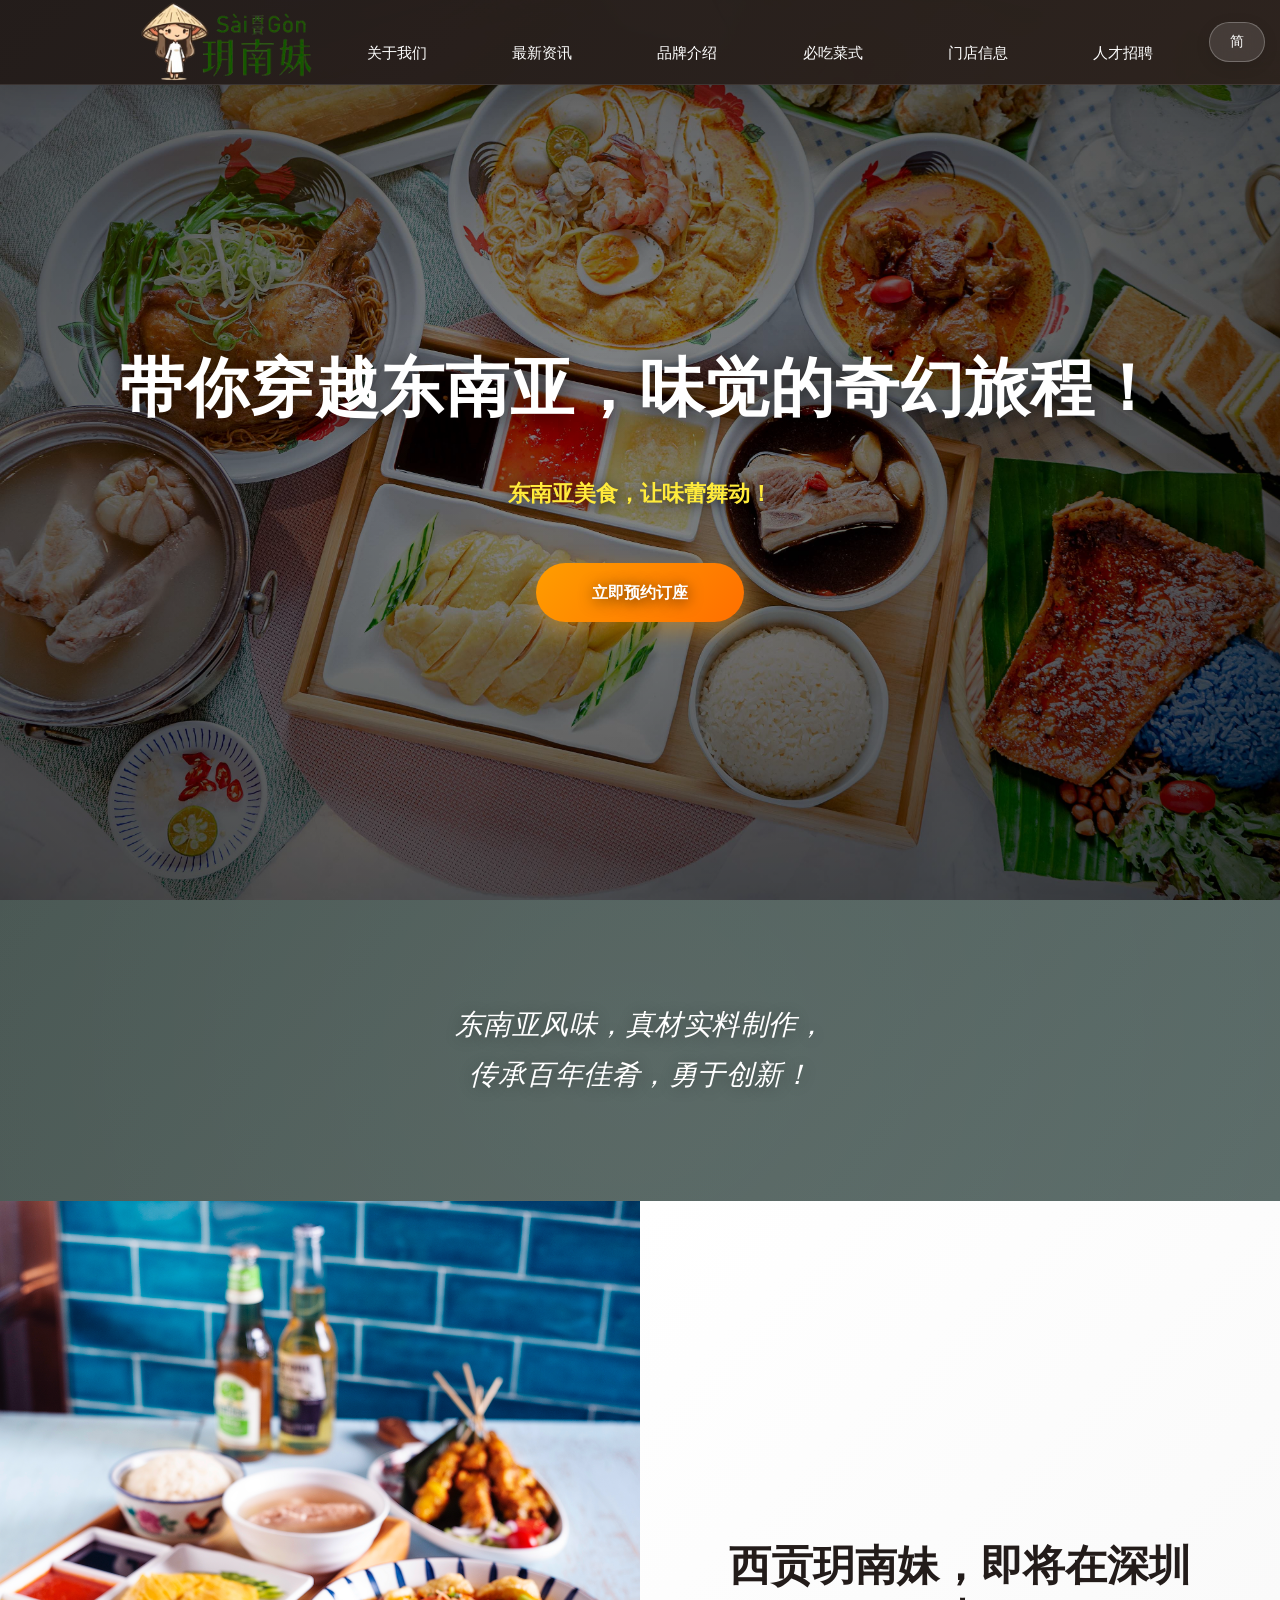
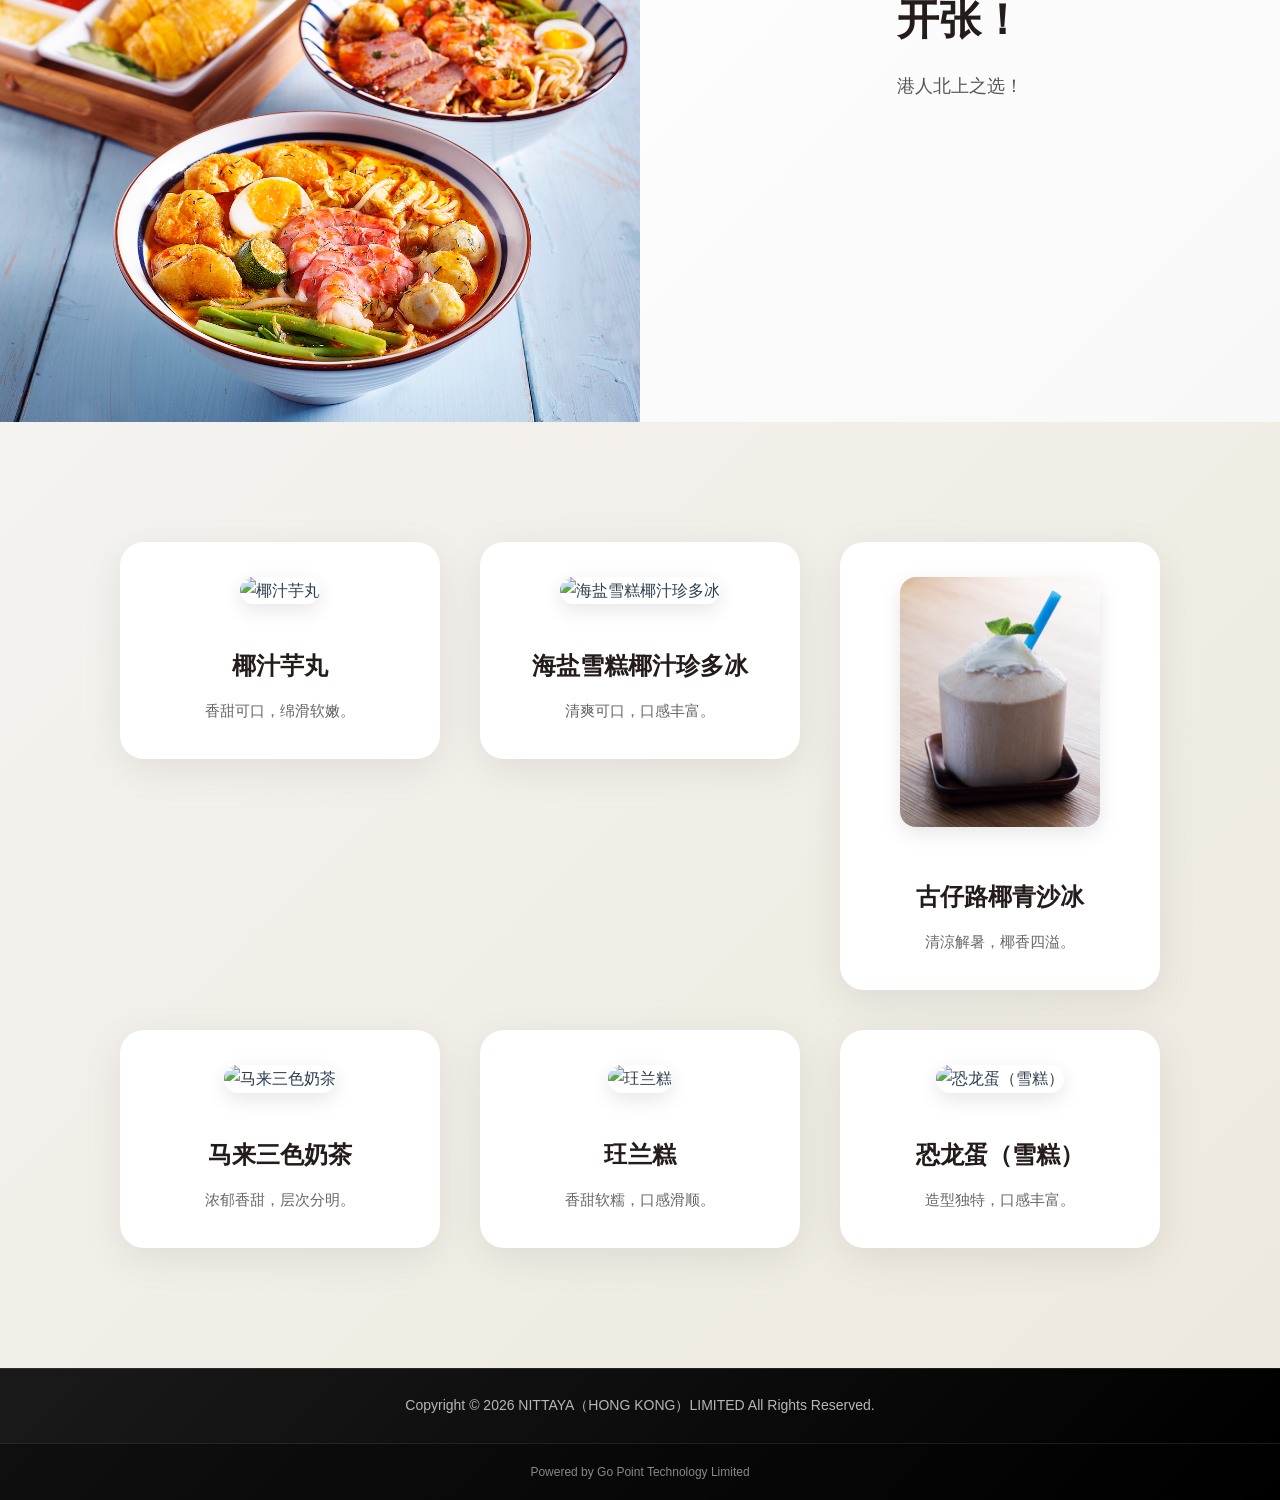
==== commit 256429a1: "Update index.html" ====
--- a/index.html
+++ b/index.html
@@ -13,12 +13,12 @@
     <button class="lang-toggle" id="langToggle" type="button" onclick="toggleLang(); return false;">繁</button>
     <nav>
     <ul>
-        <li><a href="index.html" data-i18n="nav.about">關於我們</a></li>
-        <li><a href="info.html" data-i18n="nav.news">最新資訊</a></li>
-        <li><a href="brand.html" data-i18n="nav.brand">品牌介紹</a></li>
-        <li><a href="musteat.html" data-i18n="nav.musteat">必吃菜式</a></li>
-        <li><a href="shopinfo.html" data-i18n="nav.shopinfo">門市資訊</a></li>
-        <li><a href="recruit.html" data-i18n="nav.recruit">人才招聘</a></li>
+        <li><a href="/" data-i18n="nav.about">關於我們</a></li>
+        <li><a href="info/" data-i18n="nav.news">最新資訊</a></li>
+        <li><a href="brand/" data-i18n="nav.brand">品牌介紹</a></li>
+        <li><a href="musteat/" data-i18n="nav.musteat">必吃菜式</a></li>
+        <li><a href="shopinfo/" data-i18n="nav.shopinfo">門市資訊</a></li>
+        <li><a href="recruit/" data-i18n="nav.recruit">人才招聘</a></li>
     </ul>
     </nav>
     </header>
@@ -317,4 +317,4 @@
         });
     </script>
 </body>
-</html>+</html>
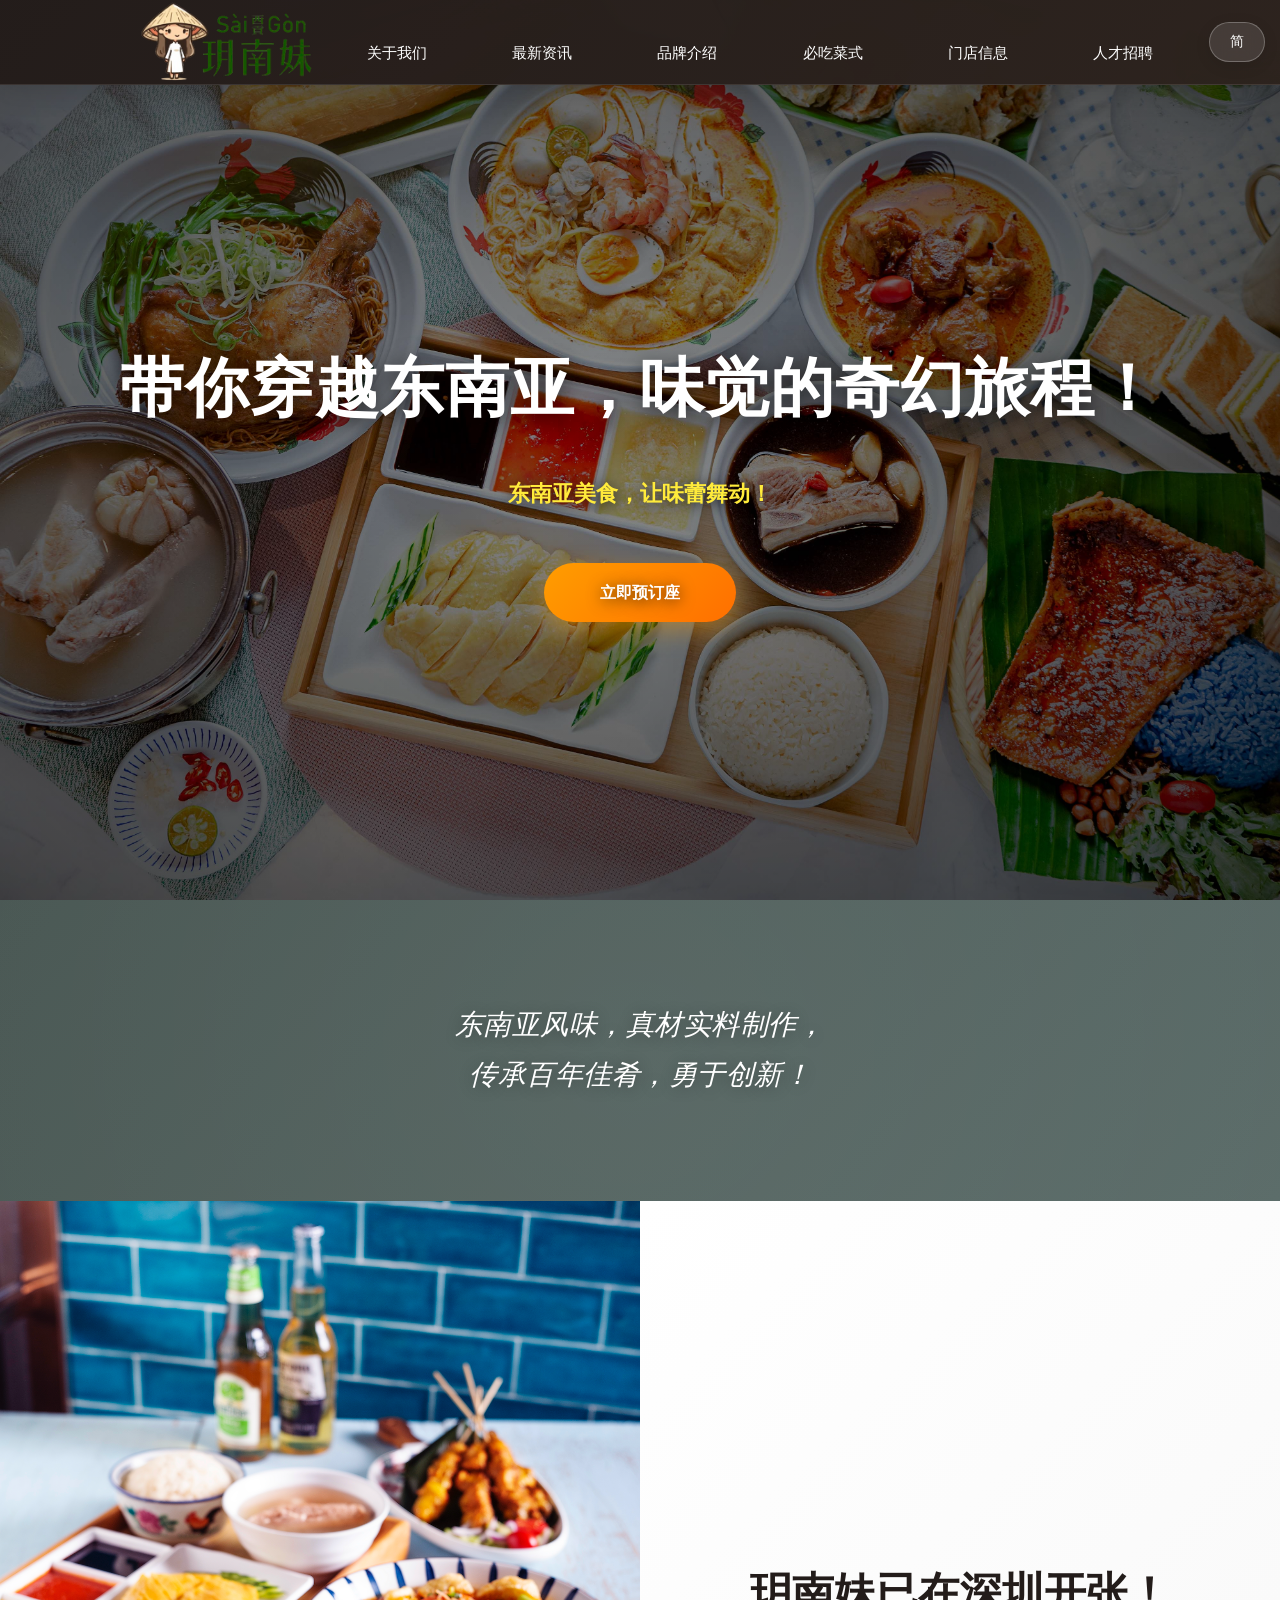
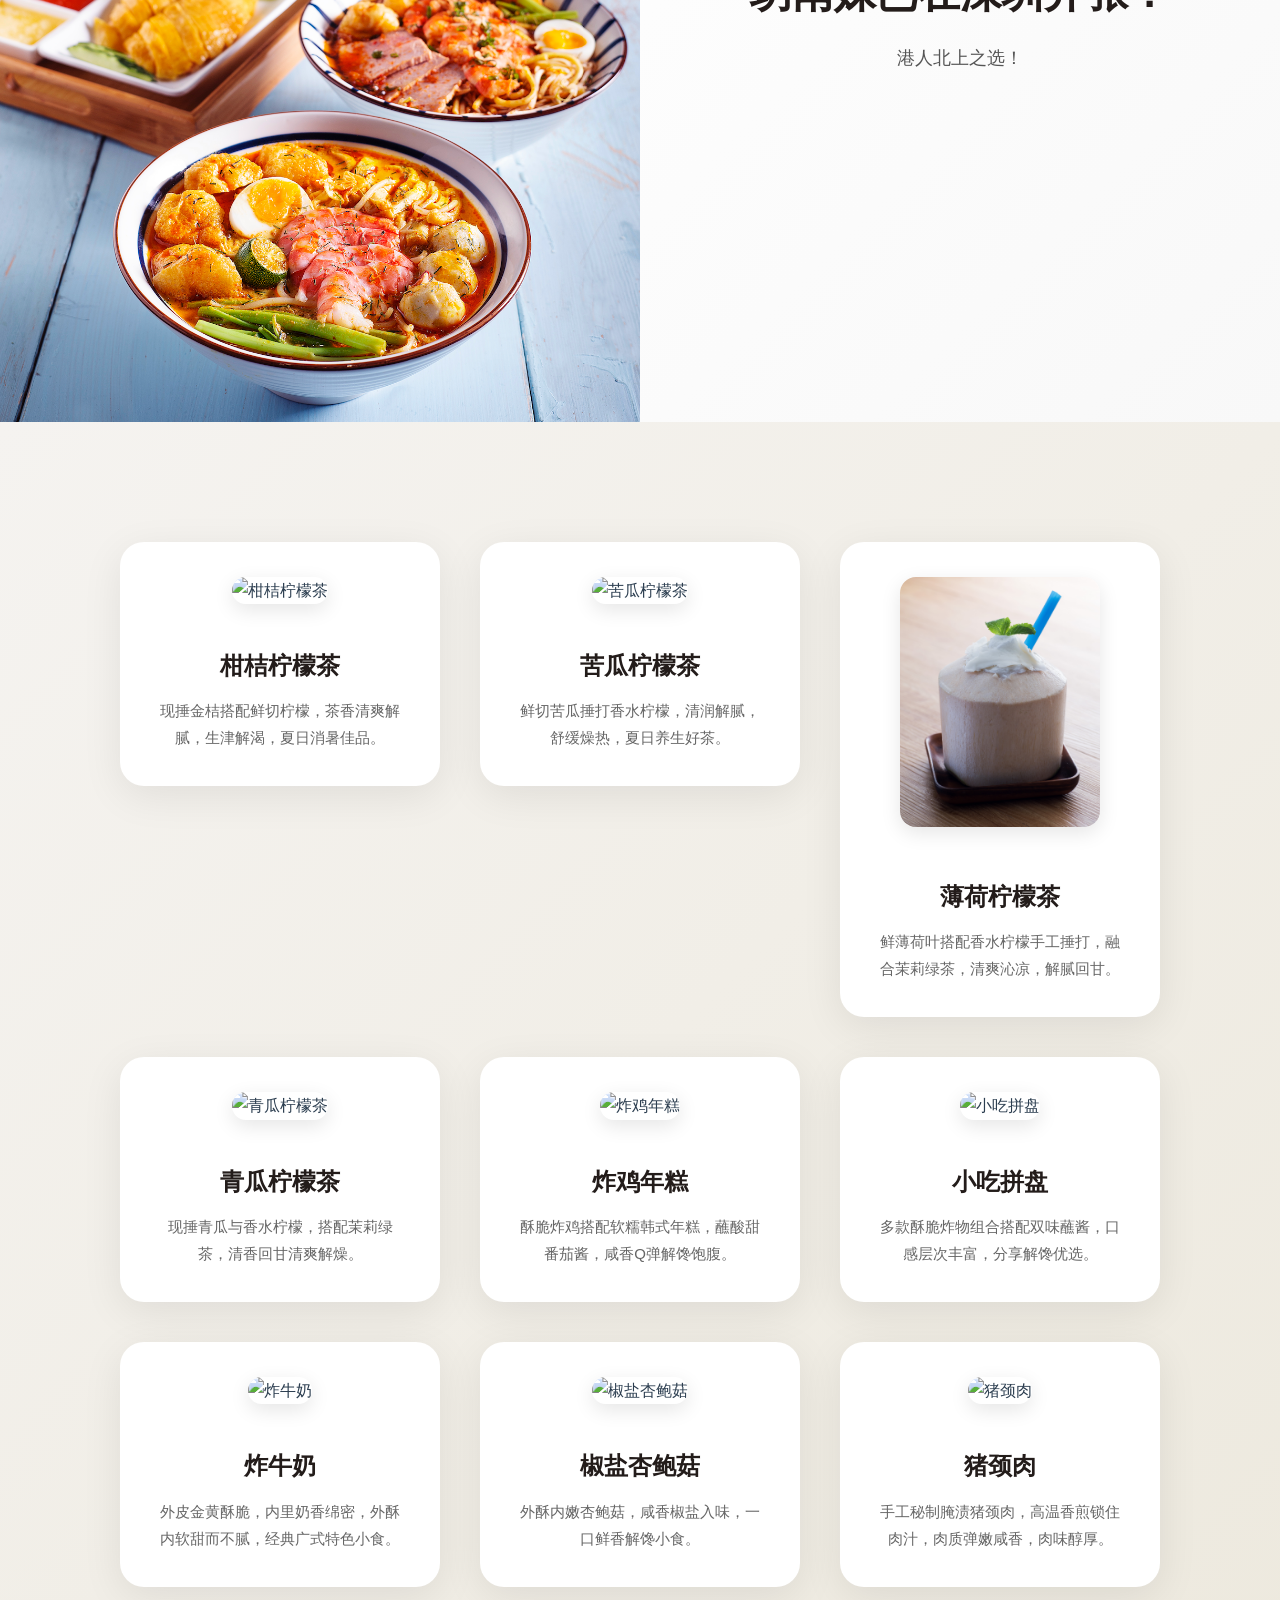
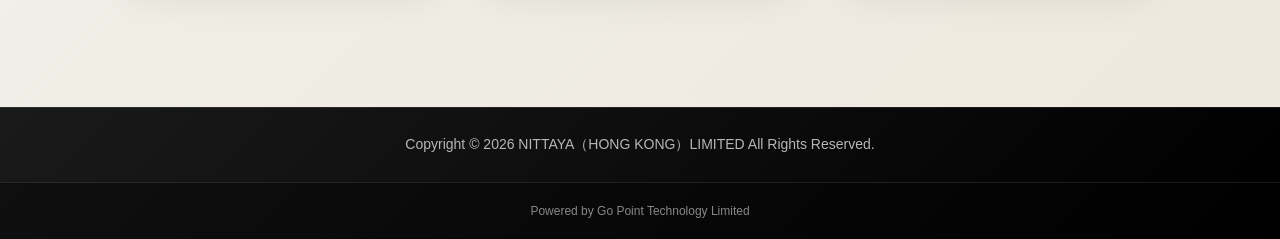
==== commit 72dba975: "Update index.html" ====
--- a/index.html
+++ b/index.html
@@ -1,78 +1,93 @@
 <!DOCTYPE html>
-<html lang="zh-HK" id="htmlLang">
+<html lang="en" id="htmlLang">
 <head>
     <meta charset="UTF-8">
     <meta name="viewport" content="width=device-width, initial-scale=1.0">
-    <title>西貢玥南妹</title>
+    <title>YUE NAN MEI</title>
     <link rel="stylesheet" href="style.css">
 </head>
 <body>
     <header>
     <button class="menu">&#9776;</button>
-    <h1>開於我們</h1>
-    <button class="lang-toggle" id="langToggle" type="button" onclick="toggleLang(); return false;">繁</button>
+    <h1>About Us</h1>
+    <button class="lang-toggle" id="langToggle" type="button" onclick="toggleLang(); return false;">EN</button>
     <nav>
     <ul>
-        <li><a href="/" data-i18n="nav.about">關於我們</a></li>
-        <li><a href="info/" data-i18n="nav.news">最新資訊</a></li>
-        <li><a href="brand/" data-i18n="nav.brand">品牌介紹</a></li>
-        <li><a href="musteat/" data-i18n="nav.musteat">必吃菜式</a></li>
-        <li><a href="shopinfo/" data-i18n="nav.shopinfo">門市資訊</a></li>
-        <li><a href="recruit/" data-i18n="nav.recruit">人才招聘</a></li>
+        <li><a href="index.html" data-i18n="nav.about">About Us</a></li>
+        <li><a href="info.html" data-i18n="nav.news">Latest News</a></li>
+        <li><a href="brand.html" data-i18n="nav.brand">Brand Story</a></li>
+        <li><a href="musteat.html" data-i18n="nav.musteat">Must-Try Dishes</a></li>
+        <li><a href="shopinfo.html" data-i18n="nav.shopinfo">Store Info</a></li>
+        <li><a href="recruit.html" data-i18n="nav.recruit">Careers</a></li>
     </ul>
     </nav>
     </header>
     <main>
     <section class="slogan">
-    <h2 data-i18n="slogan.title">帶你穿越東南亞，味覺的奇幻旅程！</h2>
-    <P><strong data-i18n="slogan.subtitle">東南亞美食，讓味蕾舞動！</strong></P>
-    <P><a href="https://wa.me/85257977635?text=我想預約訂位" target="_blank" rel="noopener noreferrer" data-i18n="slogan.button" data-i18n-href="slogan.whatsapp">立即預約訂座</a></P>
+    <h2 data-i18n="slogan.title">Take you through Southeast Asia, a fantastical journey of taste!</h2>
+    <P><strong data-i18n="slogan.subtitle">Southeast Asian cuisine, let your taste buds dance!</strong></P>
+    <P><a href="tel:+85261511771" data-i18n="slogan.button">Call to Reserve</a></P>
     </section>
 
     <section class="vision">
-    <blockquote data-i18n="vision.quote">東南亞風味，真材實料製作，傳承百年佳餚，勇於創新！</blockquote>
+    <blockquote data-i18n="vision.quote">Authentic Southeast Asian flavors, made with genuine ingredients, passing down century-old recipes while daring to innovate!</blockquote>
     </section>
 
     <section class="info">
 
-    <img src="images/background.jpeg" alt="西貢玥南妹" data-i18n-alt="info.title">
+    <img src="images/background.jpeg" alt="YUE NAN MEI" data-i18n-alt="info.title">
     <div class="sz">
-    <h2 data-i18n="info.title">西貢玥南妹，即將在深圳開張！</h2>
-    <p data-i18n="info.description">港人北上之選！</p>
+    <h2 data-i18n="info.title">YUE NAN MEI has already opened in Shenzhen!</h2>
+    <p data-i18n="info.description">The top choice for HK travelers heading north!</p>
     </div>
 
     </section>
 
     <section class="product">
         <div>
-            <img src="images/p1.jpeg" alt="椰汁芋丸" data-i18n-alt="products.p1.alt">
-            <h3 data-i18n="products.p1.item1.name">椰汁芋丸</h3>
-            <p data-i18n="products.p1.item1.desc">香甜可口，綿滑軟嫩。</p>
-        </div>
-        <div>
-            <img src="images/p2.jpeg" alt="海鹽雪糕椰汁珍多冰" data-i18n-alt="products.p2.alt">
-            <h3 data-i18n="products.p2.item1.name">海鹽雪糕椰汁珍多冰</h3>
-            <p data-i18n="products.p2.item1.desc">清爽可口，口感豐富。</p>
-        </div>
-        <div>
-            <img src="images/p3.jpeg" alt="古仔路椰青沙冰" data-i18n-alt="products.p3.alt">
-            <h3 data-i18n="products.p3.item1.name">古仔路椰青沙冰</h3>
-            <p data-i18n="products.p3.item1.desc">清涼解暑，椰香四溢。</p>
-        </div>
-        <div>
-            <img src="images/p4.jpeg" alt="馬來三色奶茶" data-i18n-alt="products.p4.alt">
-            <h3 data-i18n="products.p4.item1.name">馬來三色奶茶</h3>
-            <p data-i18n="products.p4.item1.desc">濃郁香甜，層次分明。</p>
-        </div>
-        <div>
-            <img src="images/p5.jpeg" alt="玨蘭糕" data-i18n-alt="products.p5.alt">
-            <h3 data-i18n="products.p5.item1.name">玨蘭糕</h3>
-            <p data-i18n="products.p5.item1.desc">香甜軟糯，口感滑順。</p>
-        </div>
-        <div>
-            <img src="images/p6.jpeg" alt="恐龍蛋（雪糕）" data-i18n-alt="products.p6.alt">
-            <h3 data-i18n="products.p6.item1.name">恐龍蛋（雪糕）</h3>
-            <p data-i18n="products.p6.item1.desc">造型獨特，口感豐富。</p>
+            <img src="images/p1.jpeg" alt="Iced Kumquat Lime Tea" data-i18n-alt="products.p1.alt">
+            <h3 data-i18n="products.p1.item1.name">Iced Kumquat Lime Tea</h3>
+            <p data-i18n="products.p1.item1.desc">Hand-muddled kumquats paired with freshly sliced lemon. The tea is refreshing and cuts through grease, while quenching your thirst—the ultimate summer treat.</p>
+        </div>
+        <div>
+            <img src="images/p2.jpeg" alt="Iced Bitter Melon Lime Tea" data-i18n-alt="products.p2.alt">
+            <h3 data-i18n="products.p2.item1.name">Iced Bitter Melon Lime Tea</h3>
+            <p data-i18n="products.p2.item1.desc">Freshly Cut Bitter Melon with Pounded Perfume Lime: A crisp, refreshing, and thirst-quenching summer health tea to soothe the heat.</p>
+        </div>
+        <div>
+            <img src="images/p3.jpeg" alt="Iced Mint Lime Tea" data-i18n-alt="products.p3.alt">
+            <h3 data-i18n="products.p3.item1.name">Iced Mint Lime Tea</h3>
+            <p data-i18n="products.p3.item1.desc">Hand-muddled fresh mint and perfume lime blended with jasmine green tea. Refreshing, cooling, and leaves a sweet, lingering aftertaste to cleanse the palate.</p>
+        </div>
+        <div>
+            <img src="images/p4.jpeg" alt="Cucumber Lime Tea" data-i18n-alt="products.p4.alt">
+            <h3 data-i18n="products.p4.item1.name">Cucumber Lime Tea</h3>
+            <p data-i18n="products.p4.item1.desc">Featuring muddled fresh cucumber and aromatic perfume lime, perfectly blended with jasmine green tea. A refreshingly sweet aftertaste that instantly relieves heat and fatigue.</p>
+        </div>
+        <div>
+            <img src="images/p5.jpeg" alt="Korean Fried Chicken with Rice Cakes" data-i18n-alt="products.p5.alt">
+            <h3 data-i18n="products.p5.item1.name">Korean Fried Chicken with Rice Cakes</h3>
+            <p data-i18n="products.p5.item1.desc">Crispy Korean fried chicken paired with chewy tteokbokki, dipped in a sweet and tangy ketchup sauce—savory, bouncy, and perfectly satisfying.</p>
+        </div>
+        <div>
+            <img src="images/p6.jpeg" alt="Snack platter" data-i18n-alt="products.p6.alt">
+            <h3 data-i18n="products.p6.item1.name">Snack platter</h3>
+            <p data-i18n="products.p6.item1.desc">A vibrant assortment of crispy fried treats served with two distinct dipping sauces. Experience a rich medley of textures and flavors—the ultimate shareable snack.</p>
+        </div>
+        <div>
+            <img src="images/p7.jpeg" alt="Fried Milk" data-i18n-alt="products.p7.alt">
+            <h3 data-i18n="products.p7.item1.name">Fried Milk</h3>
+            <p data-i18n="products.p7.item1.desc">Golden and crispy on the outside, rich and creamy on the inside. Crispy on the outside and soft on the inside, sweet but not greasy.</p>
+        </div>
+        <div>
+            <img src="images/p8.jpeg" alt="Salt and Pepper King Oyster Mushroom" data-i18n-alt="products.p8.alt">
+            <h3 data-i18n="products.p8.item1.name">Salt and Pepper King Oyster Mushroom</h3>
+            <p data-i18n="products.p8.item1.desc">Crispy on the outside, tender on the inside King Oyster Mushrooms, tossed in savory spiced salt—a mouth-watering, bite-sized snack.</p>
+        </div>
+        <div>
+            <img src="images/p9.jpeg" alt="Pork jowl" data-i18n-alt="products.p9.alt">
+            <h3 data-i18n="products.p9.item1.name">Pork jowl</h3>
+            <p data-i18n="products.p9.item1.desc">Pan-seared at high heat to lock in the savory juices, offering a tender yet springy texture with a rich, robust flavor profile.</p>
         </div>
     </section>
     </main> 
@@ -83,57 +98,67 @@
         <p data-i18n="footer.powered">Powered by Go Point Technology Limited</p>
     </footer>
     <script>
-        // ========== 最簡單可靠的語言切換系統 ==========
+        // ========== 多語言切換系統 (英文 / 簡體中文) ==========
         
-        // 翻譯數據 - 直接內嵌，不依賴外部文件
         const translations = {
-            "zh-HK": {
-                "title": "西貢玥南妹",
+            "en": {
+                "title": "YUE NAN MEI",
                 "nav": {
-                    "about": "關於我們",
-                    "news": "最新資訊",
-                    "brand": "品牌介紹",
-                    "musteat": "必吃菜式",
-                    "shopinfo": "門市資訊",
-                    "recruit": "人才招聘"
+                    "about": "About Us",
+                    "news": "Latest News",
+                    "brand": "Brand Story",
+                    "musteat": "Must-Try Dishes",
+                    "shopinfo": "Store Info",
+                    "recruit": "Careers"
                 },
                 "slogan": {
-                    "title": "帶你穿越東南亞，味覺的奇幻旅程！",
-                    "subtitle": "東南亞美食，讓味蕾舞動！",
-                    "button": "立即預約訂座",
-                    "whatsapp": "我想預約訂位"
+                    "title": "Take you through Southeast Asia, a fantastical journey of taste!",
+                    "subtitle": "Southeast Asian cuisine, let your taste buds dance!",
+                    "button": "Call to Reserve"
                 },
                 "vision": {
-                    "quote": "東南亞風味，真材實料製作，\n傳承百年佳餚，勇於創新！"
+                    "quote": "Authentic Southeast Asian flavors, made with genuine ingredients,\npassing down century-old recipes while daring to innovate!"
                 },
                 "info": {
-                    "title": "西貢玥南妹，即將在深圳開張！",
-                    "description": "港人北上之選！"
+                    "title": "YUE NAN MEI has already opened in Shenzhen!",
+                    "description": "The top choice for HK travelers heading north!"
                 },
                 "products": {
                     "p1": {
-                        "alt": "椰汁芋丸",
-                        "item1": { "name": "椰汁芋丸", "desc": "香甜可口，綿滑軟嫩。" }
+                        "alt": "Iced Kumquat Lime Tea",
+                        "item1": { "name": "Iced Kumquat Lime Tea", "desc": "Hand-muddled kumquats paired with freshly sliced lemon. The tea is refreshing and cuts through grease, while quenching your thirst—the ultimate summer treat." }
                     },
                     "p2": {
-                        "alt": "海鹽雪糕椰汁珍多冰",
-                        "item1": { "name": "海鹽雪糕椰汁珍多冰", "desc": "清爽可口，口感豐富。" }
+                        "alt": "Iced Bitter Melon Lime Tea",
+                        "item1": { "name": "Iced Bitter Melon Lime Tea", "desc": "Freshly Cut Bitter Melon with Pounded Perfume Lime: A crisp, refreshing, and thirst-quenching summer health tea to soothe the heat." }
                     },
                     "p3": {
-                        "alt": "古仔路椰青沙冰",
-                        "item1": { "name": "古仔路椰青沙冰", "desc": "清涼解暑，椰香四溢。" }
+                        "alt": "Iced Mint Lime Tea",
+                        "item1": { "name": "Iced Mint Lime Tea", "desc": "Hand-muddled fresh mint and perfume lime blended with jasmine green tea. Refreshing, cooling, and leaves a sweet, lingering aftertaste to cleanse the palate." }
                     },
                     "p4": {
-                        "alt": "馬來三色奶茶",
-                        "item1": { "name": "馬來三色奶茶", "desc": "濃郁香甜，層次分明。" }
+                        "alt": "Cucumber Lime Tea",
+                        "item1": { "name": "Cucumber Lime Tea", "desc": "Featuring muddled fresh cucumber and aromatic perfume lime, perfectly blended with jasmine green tea. A refreshingly sweet aftertaste that instantly relieves heat and fatigue." }
                     },
                     "p5": {
-                        "alt": "玨蘭糕",
-                        "item1": { "name": "玨蘭糕", "desc": "香甜軟糯，口感滑順。" }
+                        "alt": "Korean Fried Chicken with Rice Cakes",
+                        "item1": { "name": "Korean Fried Chicken with Rice Cakes", "desc": "Crispy Korean fried chicken paired with chewy tteokbokki, dipped in a sweet and tangy ketchup sauce—savory, bouncy, and perfectly satisfying." }
                     },
                     "p6": {
-                        "alt": "恐龍蛋（雪糕）",
-                        "item1": { "name": "恐龍蛋（雪糕）", "desc": "造型獨特，口感豐富。" }
+                        "alt": "Snack platter",
+                        "item1": { "name": "Snack platter", "desc": "A vibrant assortment of crispy fried treats served with two distinct dipping sauces. Experience a rich medley of textures and flavors—the ultimate shareable snack." }
+                    },
+                    "p7": {
+                        "alt": "Fried Milk",
+                        "item1": { "name": "Fried Milk", "desc": "Golden and crispy on the outside, rich and creamy on the inside. Crispy on the outside and soft on the inside, sweet but not greasy." }
+                    },
+                    "p8": {
+                        "alt": "Salt and Pepper King Oyster Mushroom",
+                        "item1": { "name": "Salt and Pepper King Oyster Mushroom", "desc": "Crispy on the outside, tender on the inside King Oyster Mushrooms, tossed in savory spiced salt—a mouth-watering, bite-sized snack." }
+                    },
+                    "p9": {
+                        "alt": "Pork jowl",
+                        "item1": { "name": "Pork jowl", "desc": "Pan-seared at high heat to lock in the savory juices, offering a tender yet springy texture with a rich, robust flavor profile." }
                     }
                 },
                 "footer": {
@@ -142,7 +167,7 @@
                 }
             },
             "zh-CN": {
-                "title": "西贡玥南妹",
+                "title": "玥南妹",
                 "nav": {
                     "about": "关于我们",
                     "news": "最新资讯",
@@ -154,40 +179,51 @@
                 "slogan": {
                     "title": "带你穿越东南亚，味觉的奇幻旅程！",
                     "subtitle": "东南亚美食，让味蕾舞动！",
-                    "button": "立即预约订座",
-                    "whatsapp": "我想预约订位"
+                    "button": "立即预订座"
                 },
                 "vision": {
                     "quote": "东南亚风味，真材实料制作，\n传承百年佳肴，勇于创新！"
                 },
                 "info": {
-                    "title": "西贡玥南妹，即将在深圳开张！",
+                    "title": "玥南妹已在深圳开张！",
                     "description": "港人北上之选！"
                 },
                 "products": {
                     "p1": {
-                        "alt": "椰汁芋丸",
-                        "item1": { "name": "椰汁芋丸", "desc": "香甜可口，绵滑软嫩。" }
+                        "alt": "柑桔柠檬茶",
+                        "item1": { "name": "柑桔柠檬茶", "desc": "现捶金桔搭配鲜切柠檬，茶香清爽解腻，生津解渴，夏日消暑佳品。" }
                     },
                     "p2": {
-                        "alt": "海盐雪糕椰汁珍多冰",
-                        "item1": { "name": "海盐雪糕椰汁珍多冰", "desc": "清爽可口，口感丰富。" }
+                        "alt": "苦瓜柠檬茶",
+                        "item1": { "name": "苦瓜柠檬茶", "desc": "鲜切苦瓜捶打香水柠檬，清润解腻，舒缓燥热，夏日养生好茶。" }
                     },
                     "p3": {
-                        "alt": "古仔路椰青沙冰",
-                        "item1": { "name": "古仔路椰青沙冰", "desc": "清涼解暑，椰香四溢。" }
+                        "alt": "薄荷柠檬茶",
+                        "item1": { "name": "薄荷柠檬茶", "desc": "鲜薄荷叶搭配香水柠檬手工捶打，融合茉莉绿茶，清爽沁凉，解腻回甘。" }
                     },
                     "p4": {
-                        "alt": "马来三色奶茶",
-                        "item1": { "name": "马来三色奶茶", "desc": "浓郁香甜，层次分明。" }
+                        "alt": "青瓜柠檬茶",
+                        "item1": { "name": "青瓜柠檬茶", "desc": "现捶青瓜与香水柠檬，搭配茉莉绿茶，清香回甘清爽解燥。" }
                     },
                     "p5": {
-                        "alt": "玨兰糕",
-                        "item1": { "name": "玨兰糕", "desc": "香甜软糯，口感滑顺。" }
+                        "alt": "炸鸡年糕",
+                        "item1": { "name": "炸鸡年糕", "desc": "酥脆炸鸡搭配软糯韩式年糕，蘸酸甜番茄酱，咸香Q弹解馋饱腹。" }
                     },
                     "p6": {
-                        "alt": "恐龙蛋（雪糕）",
-                        "item1": { "name": "恐龙蛋（雪糕）", "desc": "造型独特，口感丰富。" }
+                        "alt": "小吃拼盘",
+                        "item1": { "name": "小吃拼盘", "desc": "多款酥脆炸物组合搭配双味蘸酱，口感层次丰富，分享解馋优选。" }
+                    },
+                    "p7": {
+                        "alt": "炸牛奶",
+                        "item1": { "name": "炸牛奶", "desc": "外皮金黄酥脆，内里奶香绵密，外酥内软甜而不腻，经典广式特色小食。" }
+                    },
+                    "p8": {
+                        "alt": "椒盐杏鲍菇",
+                        "item1": { "name": "椒盐杏鲍菇", "desc": "外酥内嫩杏鲍菇，咸香椒盐入味，一口鲜香解馋小食。" }
+                    },
+                    "p9": {
+                        "alt": "猪颈肉",
+                        "item1": { "name": "猪颈肉", "desc": "手工秘制腌渍猪颈肉，高温香煎锁住肉汁，肉质弹嫩咸香，肉味醇厚。" }
                     }
                 },
                 "footer": {
@@ -212,7 +248,7 @@
             const ca = document.cookie.split(';');
             for(let i=0; i < ca.length; i++) {
                 let c = ca[i];
-                while (c.charAt(0) === ' ') c = c.substring(1, c.length); // Remove leading spaces
+                while (c.charAt(0) === ' ') c = c.substring(1, c.length);
                 if (c.indexOf(nameEQ) === 0) {
                     return c.substring(nameEQ.length, c.length);
                 }
@@ -233,7 +269,7 @@
             setCookie('lang', defaultLang, 7);
         }
 
-        // 獲取嵌套對象的值（例如 "nav.about" -> translations.zh.nav.about）
+        // 獲取嵌套對象的值
         function getValue(obj, path) {
             const keys = path.split('.');
             let result = obj;
@@ -252,7 +288,7 @@
             const lang = translations[currentLang];
             if (!lang) return;
 
-            // 更新標題
+            // 更新標題與語言屬性
             document.title = lang.title;
             document.documentElement.lang = currentLang;
 
@@ -278,32 +314,21 @@
                 }
             });
 
-            // 更新 WhatsApp 鏈接
-            document.querySelectorAll('[data-i18n-href]').forEach(function(el) {
-                const key = el.getAttribute('data-i18n-href');
-                const value = getValue(lang, key);
-                if (value !== undefined) {
-                    const href = el.getAttribute('href');
-                    const newHref = href.split('?text=')[0] + '?text=' + encodeURIComponent(value);
-                    el.setAttribute('href', newHref);
-                }
-            });
-
-            // 更新按鈕文字
+            // 更新切換按鈕文字
             const btn = document.getElementById('langToggle');
             if (btn) {
-                btn.textContent = currentLang === 'zh-HK' ? '繁' : '简';
-            }
-        }
-
-        // 語言切換函數 - 全局函數，HTML 可以直接調用
+                btn.textContent = currentLang === 'en' ? 'EN' : '简';
+            }
+        }
+
+        // 語言切換函數
         function toggleLang() {
-            currentLang = currentLang === 'zh-HK' ? 'zh-CN' : 'zh-HK';
+            currentLang = currentLang === 'en' ? 'zh-CN' : 'en';
             setCookie('lang', currentLang, 7);
             updatePage();
         }
 
-        // 頁面加載時立即更新
+        // 頁面加載時更新
         if (document.readyState === 'loading') {
             document.addEventListener('DOMContentLoaded', updatePage);
         } else {
--- a/style.css
+++ b/style.css
@@ -458,6 +458,8 @@
         z-index: 999;
         overflow: hidden;
         animation: slideDown 0.3s ease-out;
+
+        line-height: 40px;
     }
     
     @keyframes slideDown {
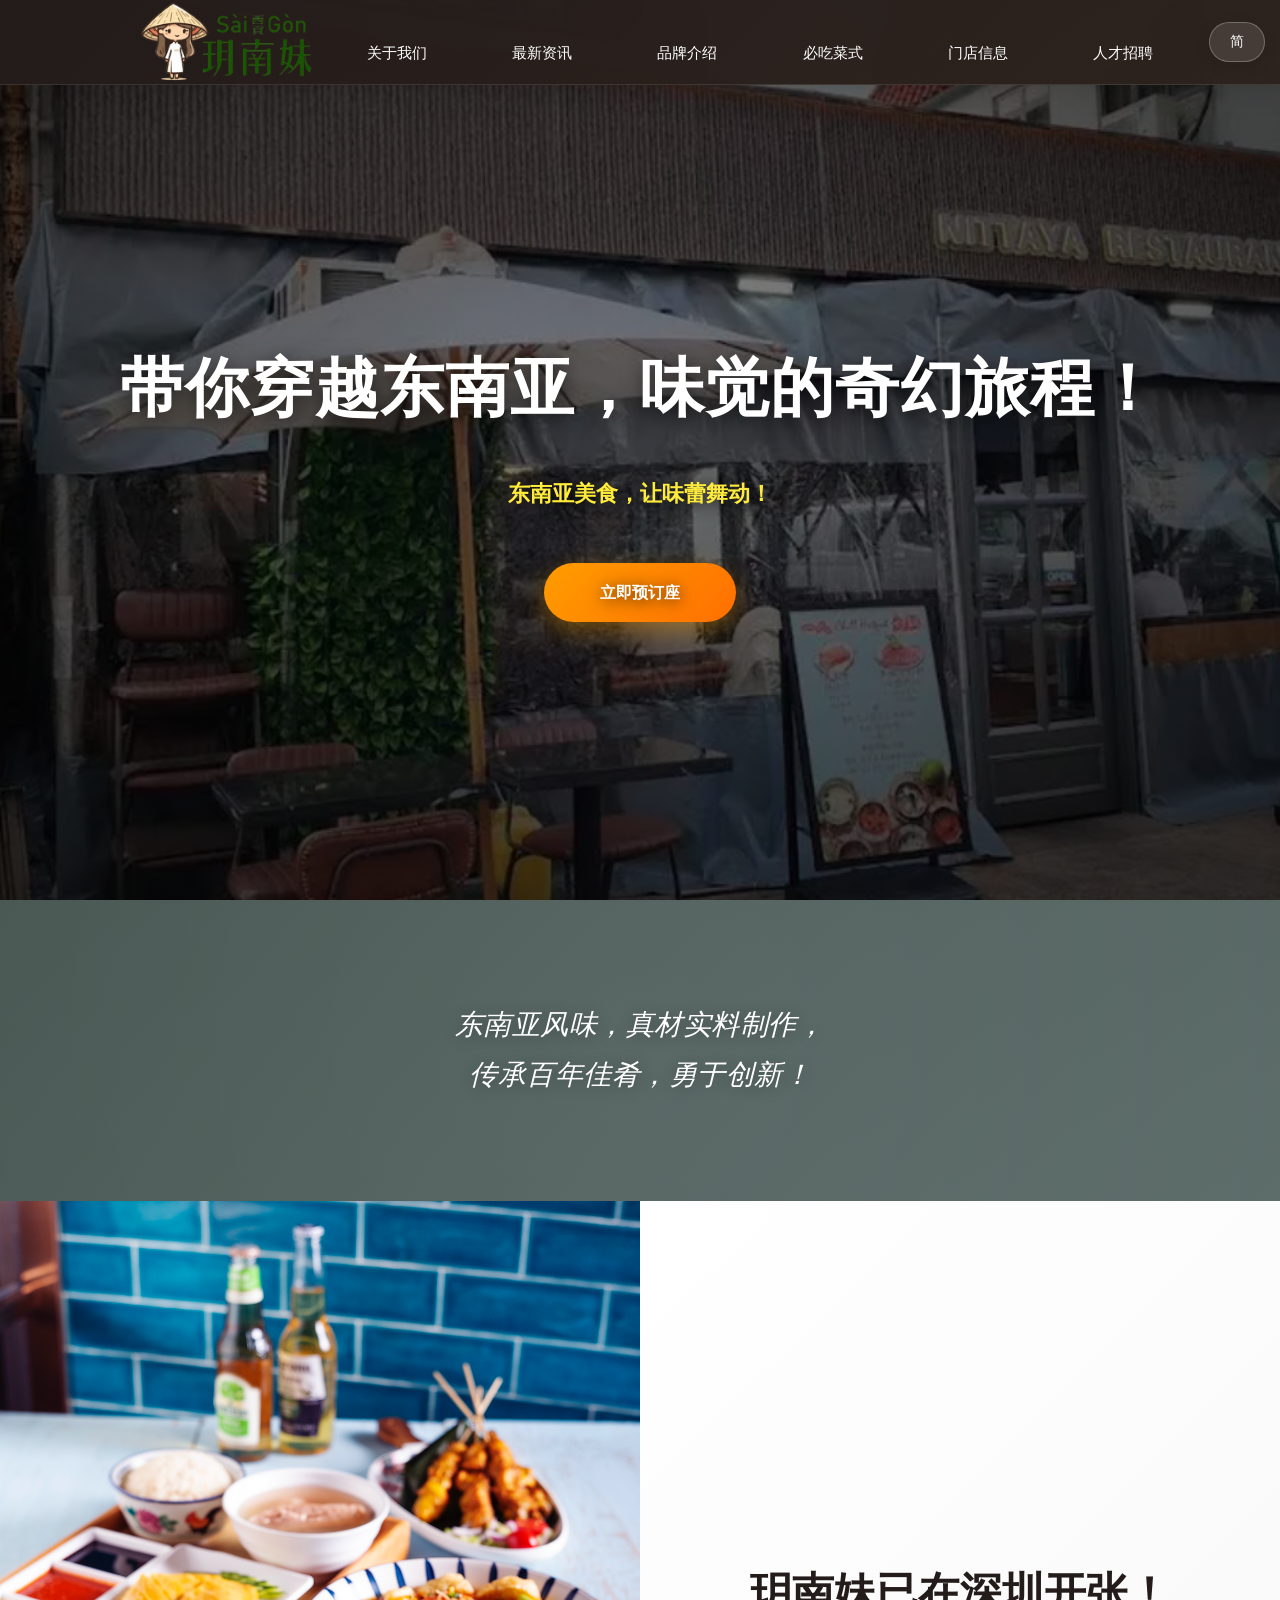
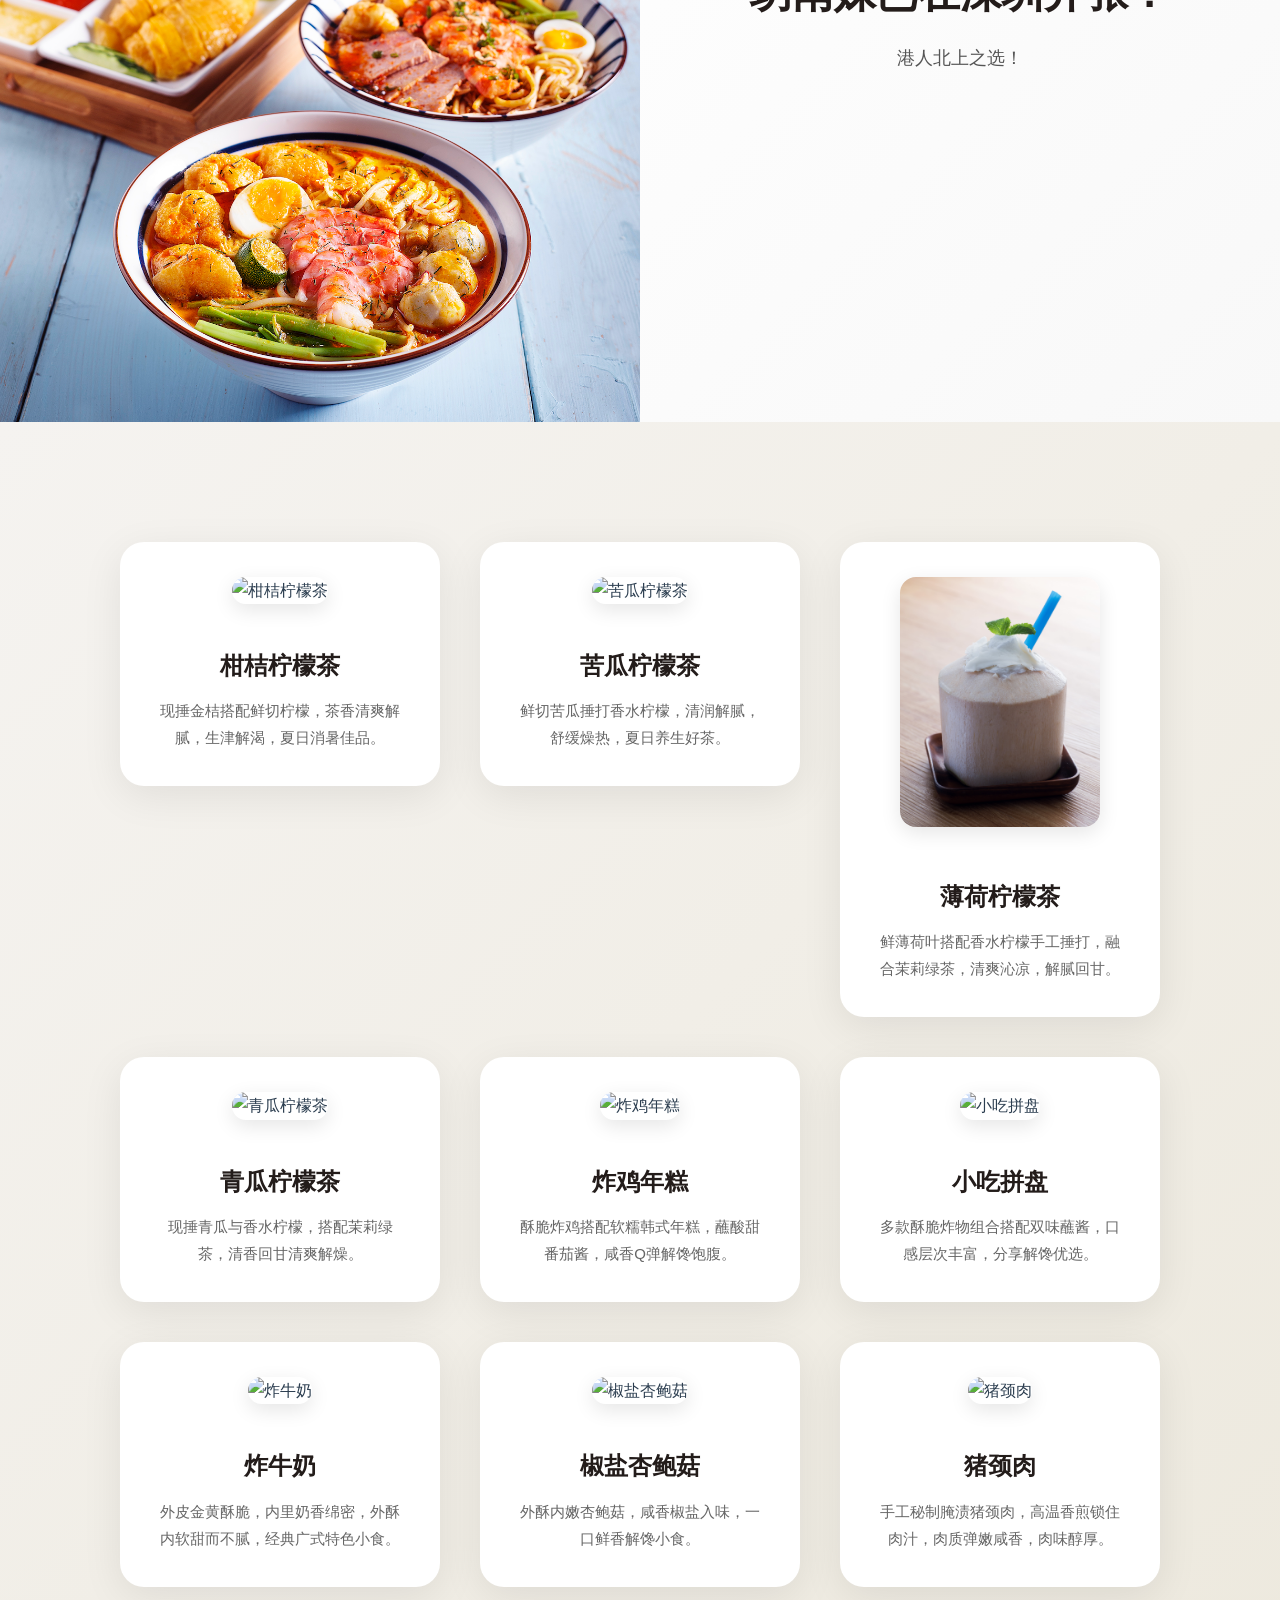
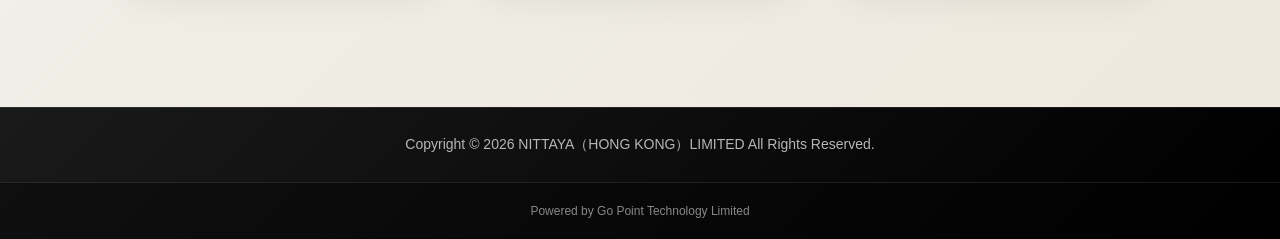
==== commit e27b0194: "Update index.html" ====
--- a/index.html
+++ b/index.html
@@ -13,12 +13,12 @@
     <button class="lang-toggle" id="langToggle" type="button" onclick="toggleLang(); return false;">EN</button>
     <nav>
     <ul>
-        <li><a href="index.html" data-i18n="nav.about">About Us</a></li>
-        <li><a href="info.html" data-i18n="nav.news">Latest News</a></li>
-        <li><a href="brand.html" data-i18n="nav.brand">Brand Story</a></li>
-        <li><a href="musteat.html" data-i18n="nav.musteat">Must-Try Dishes</a></li>
-        <li><a href="shopinfo.html" data-i18n="nav.shopinfo">Store Info</a></li>
-        <li><a href="recruit.html" data-i18n="nav.recruit">Careers</a></li>
+        <li><a href="/" data-i18n="nav.about">About Us</a></li>
+        <li><a href="/info/" data-i18n="nav.news">Latest News</a></li>
+        <li><a href="/brand/" data-i18n="nav.brand">Brand Story</a></li>
+        <li><a href="/musteat/" data-i18n="nav.musteat">Must-Try Dishes</a></li>
+        <li><a href="/shopinfo/" data-i18n="nav.shopinfo">Store Info</a></li>
+        <li><a href="/recruit/" data-i18n="nav.recruit">Careers</a></li>
     </ul>
     </nav>
     </header>
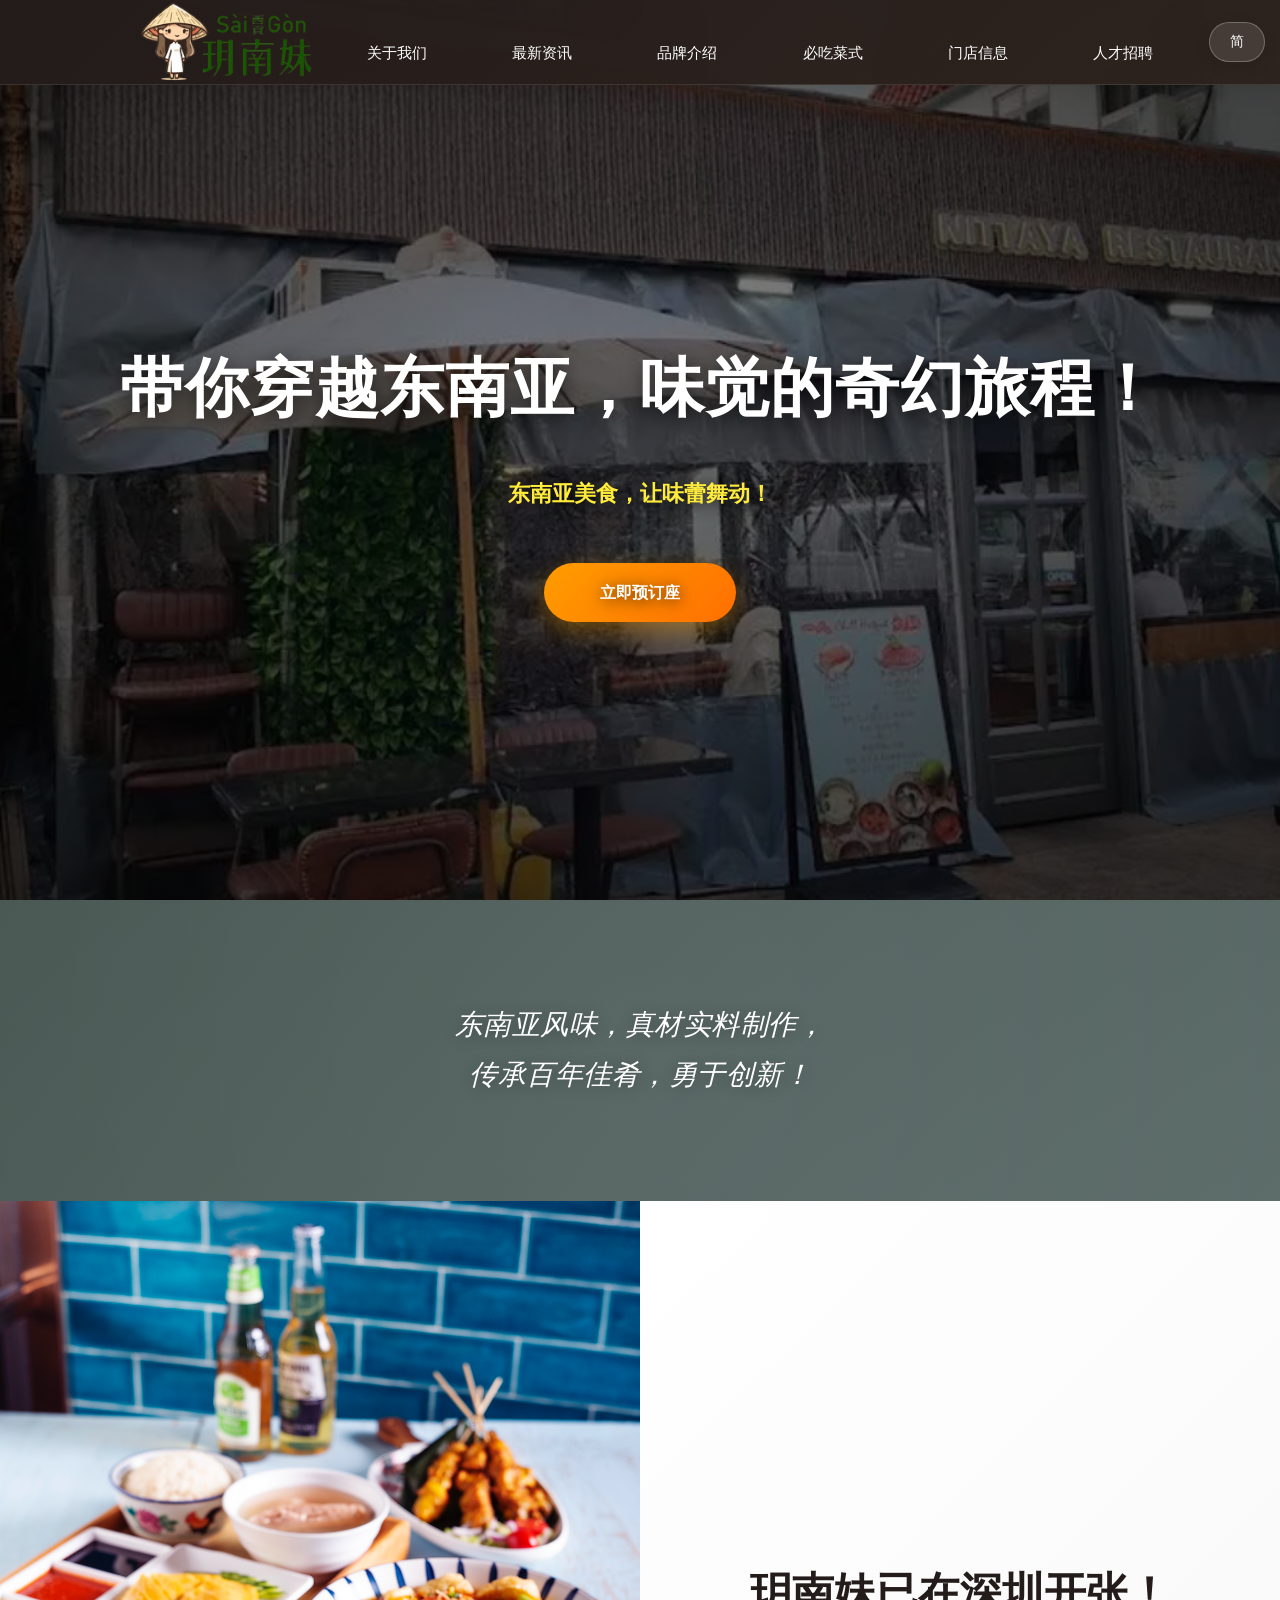
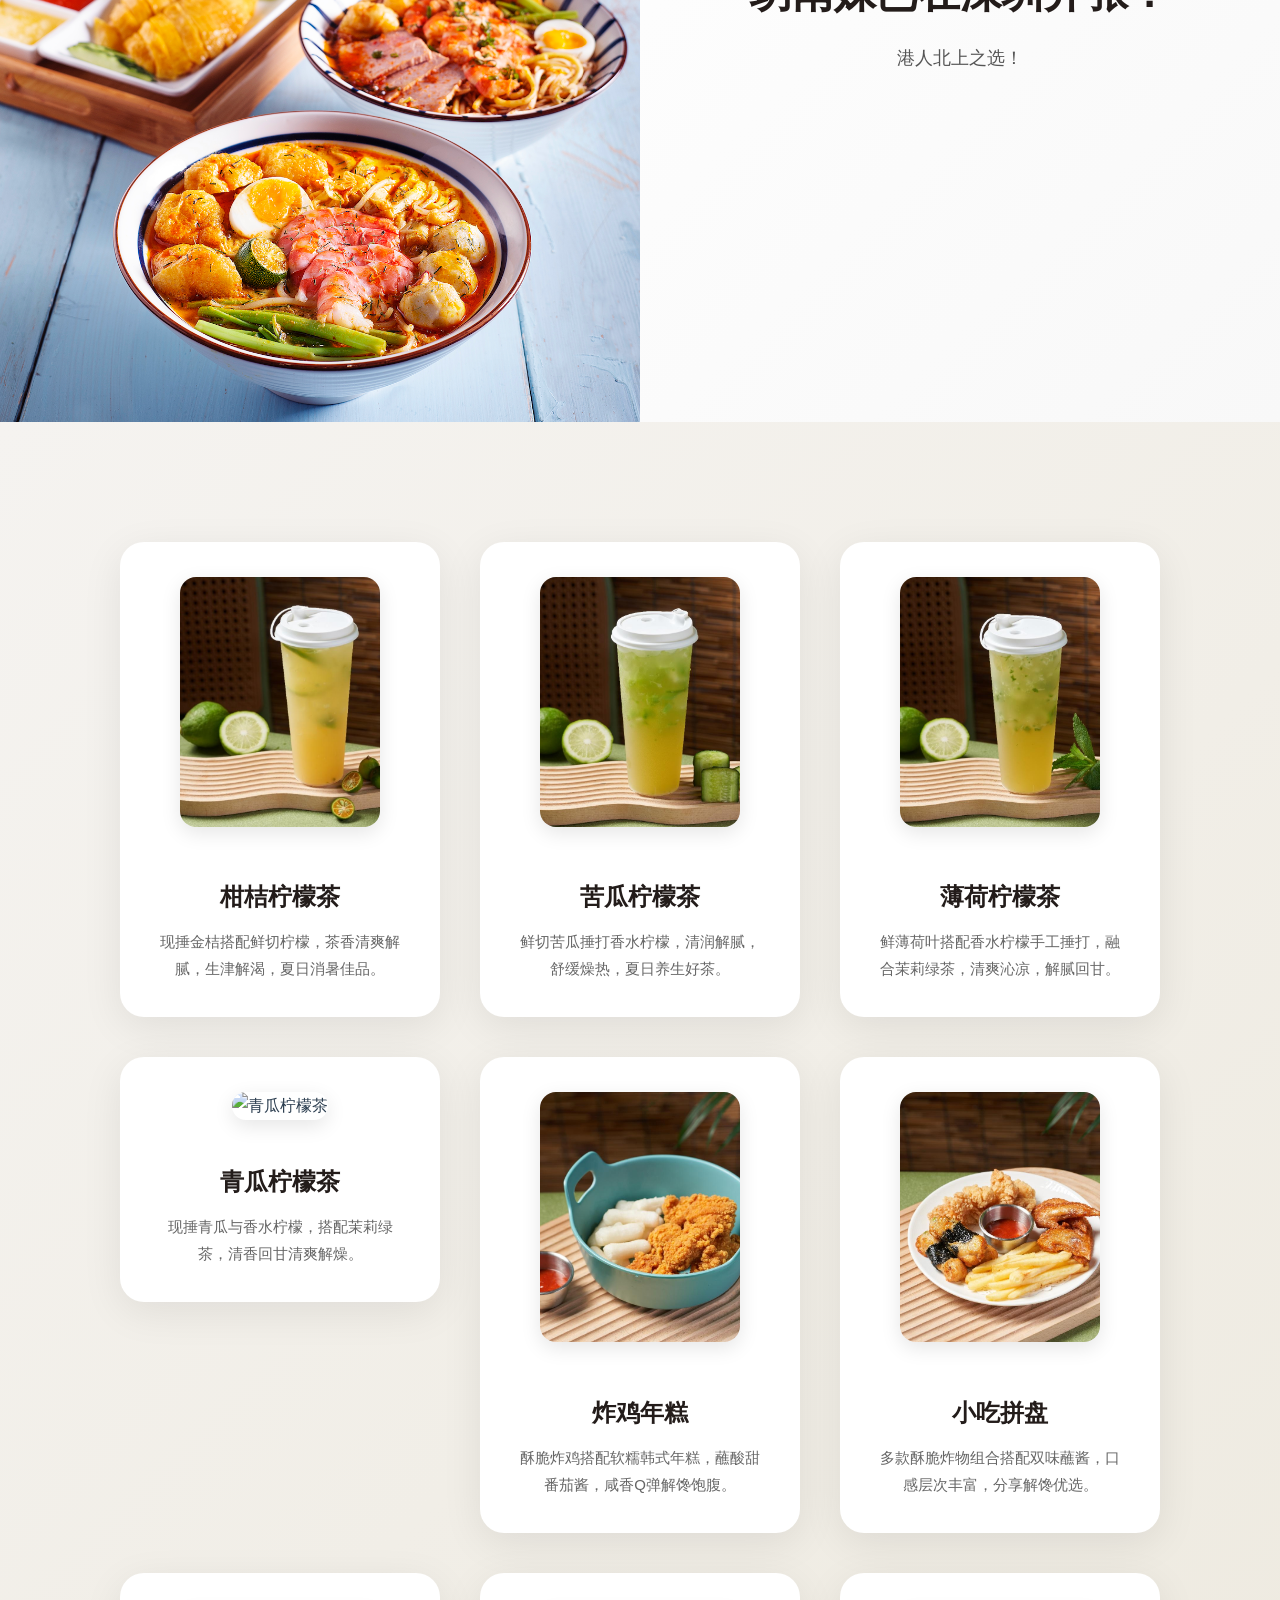
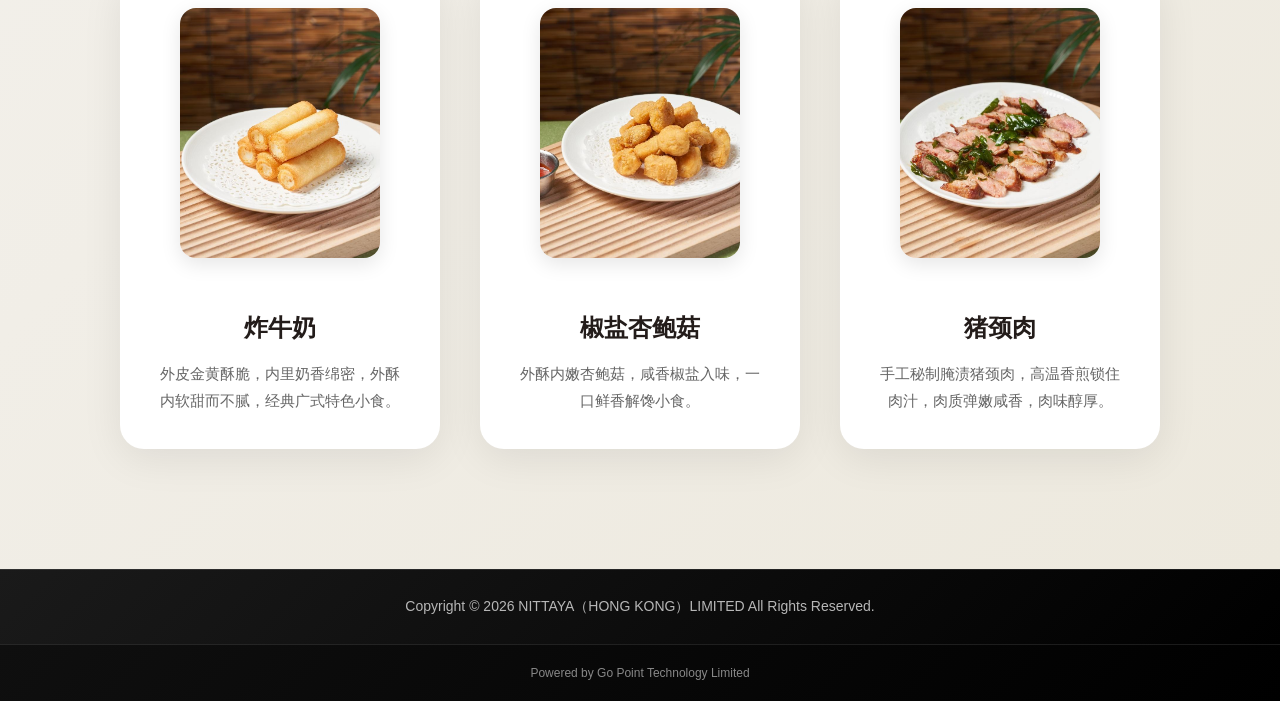
==== commit 919d1919: "Update index.html" ====
--- a/index.html
+++ b/index.html
@@ -14,11 +14,11 @@
     <nav>
     <ul>
         <li><a href="/" data-i18n="nav.about">About Us</a></li>
-        <li><a href="/info/" data-i18n="nav.news">Latest News</a></li>
-        <li><a href="/brand/" data-i18n="nav.brand">Brand Story</a></li>
-        <li><a href="/musteat/" data-i18n="nav.musteat">Must-Try Dishes</a></li>
-        <li><a href="/shopinfo/" data-i18n="nav.shopinfo">Store Info</a></li>
-        <li><a href="/recruit/" data-i18n="nav.recruit">Careers</a></li>
+        <li><a href="./info/" data-i18n="nav.news">Latest News</a></li>
+        <li><a href="./brand/" data-i18n="nav.brand">Brand Story</a></li>
+        <li><a href="./musteat/" data-i18n="nav.musteat">Must-Try Dishes</a></li>
+        <li><a href="./shopinfo/" data-i18n="nav.shopinfo">Store Info</a></li>
+        <li><a href="./recruit/" data-i18n="nav.recruit">Careers</a></li>
     </ul>
     </nav>
     </header>
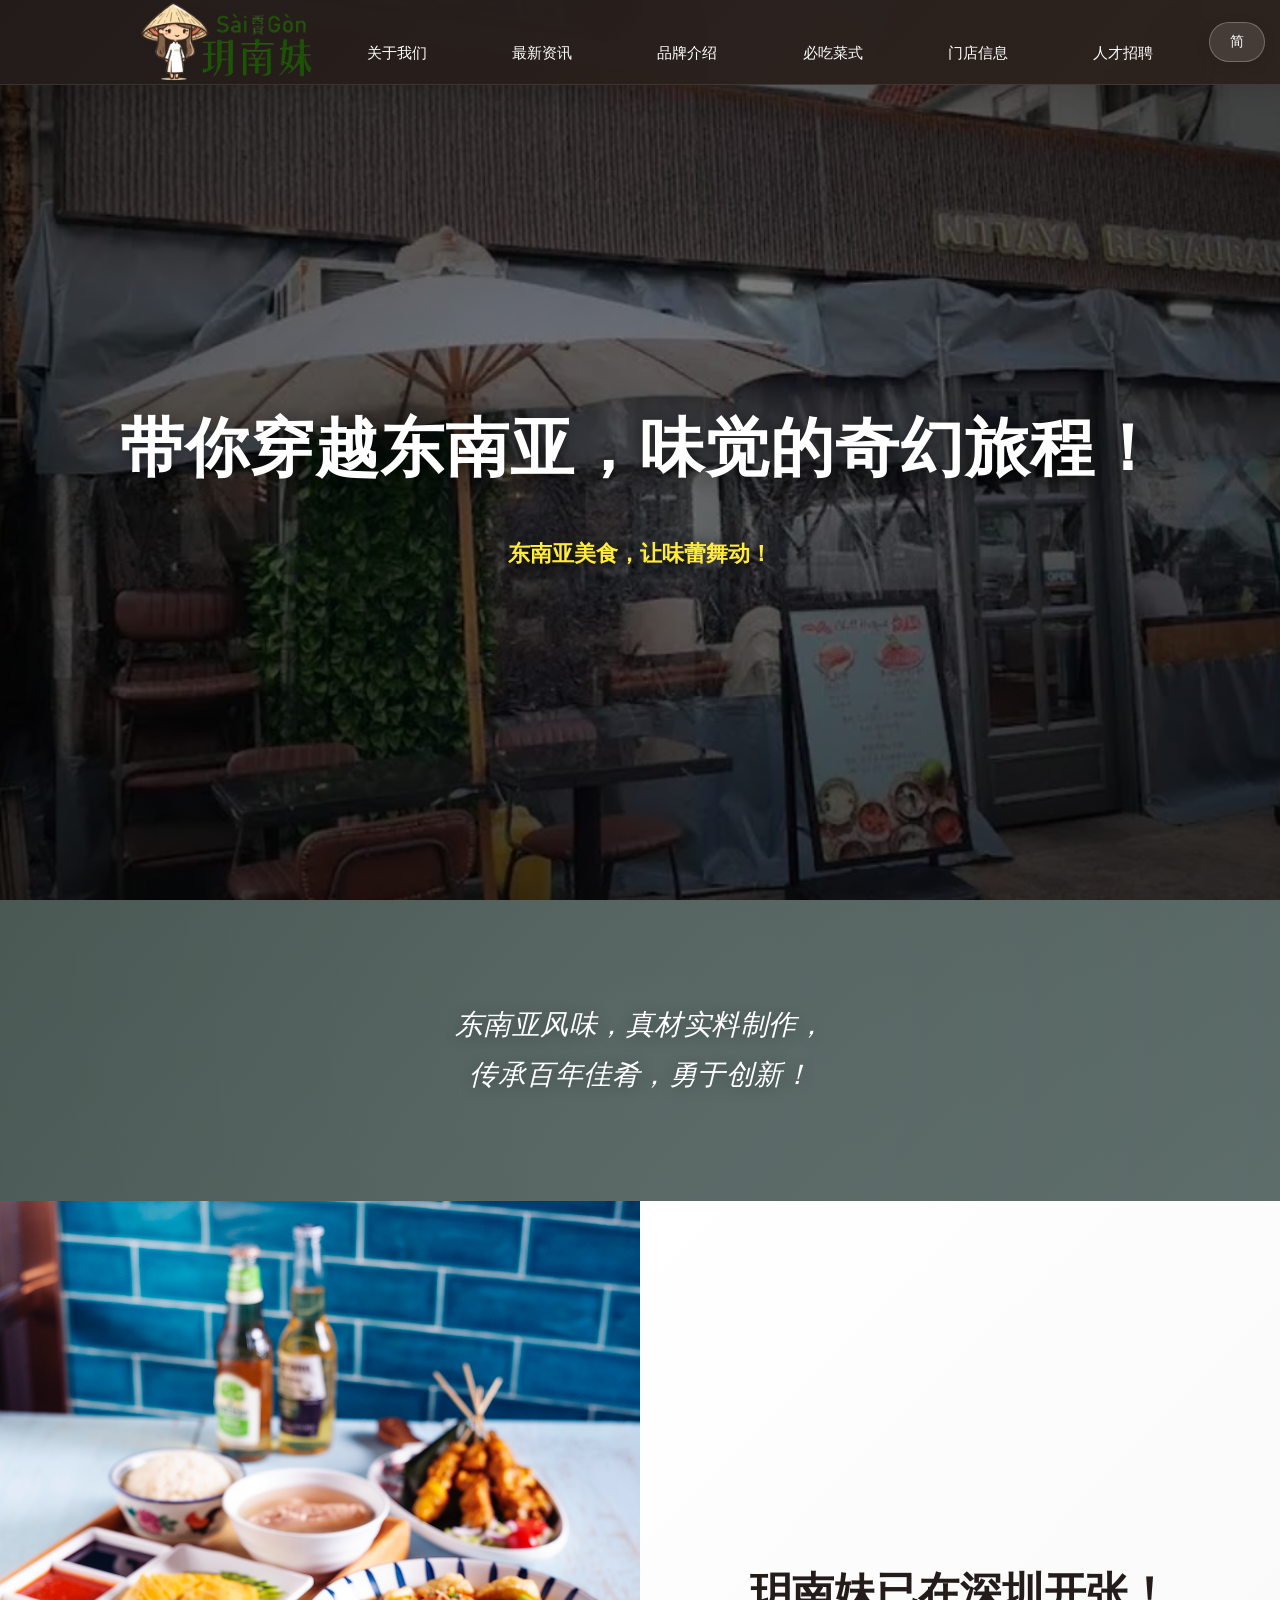
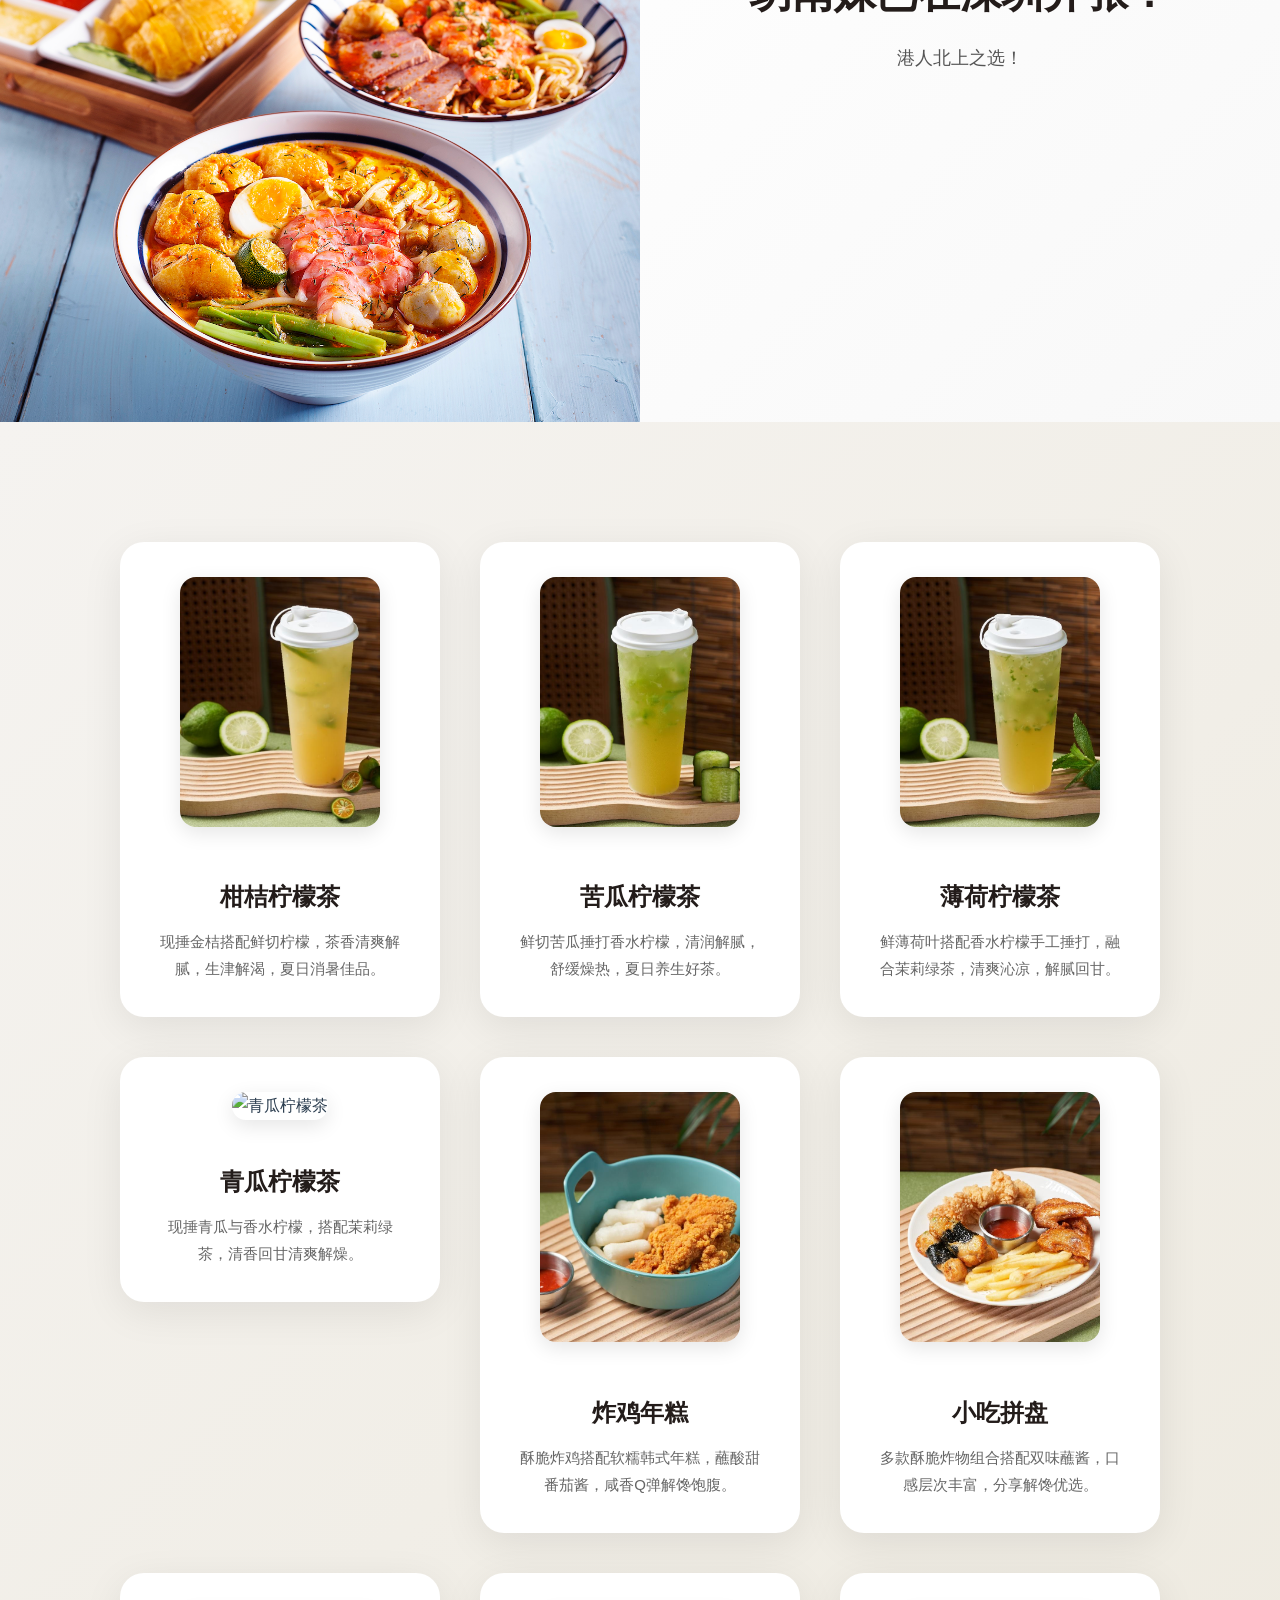
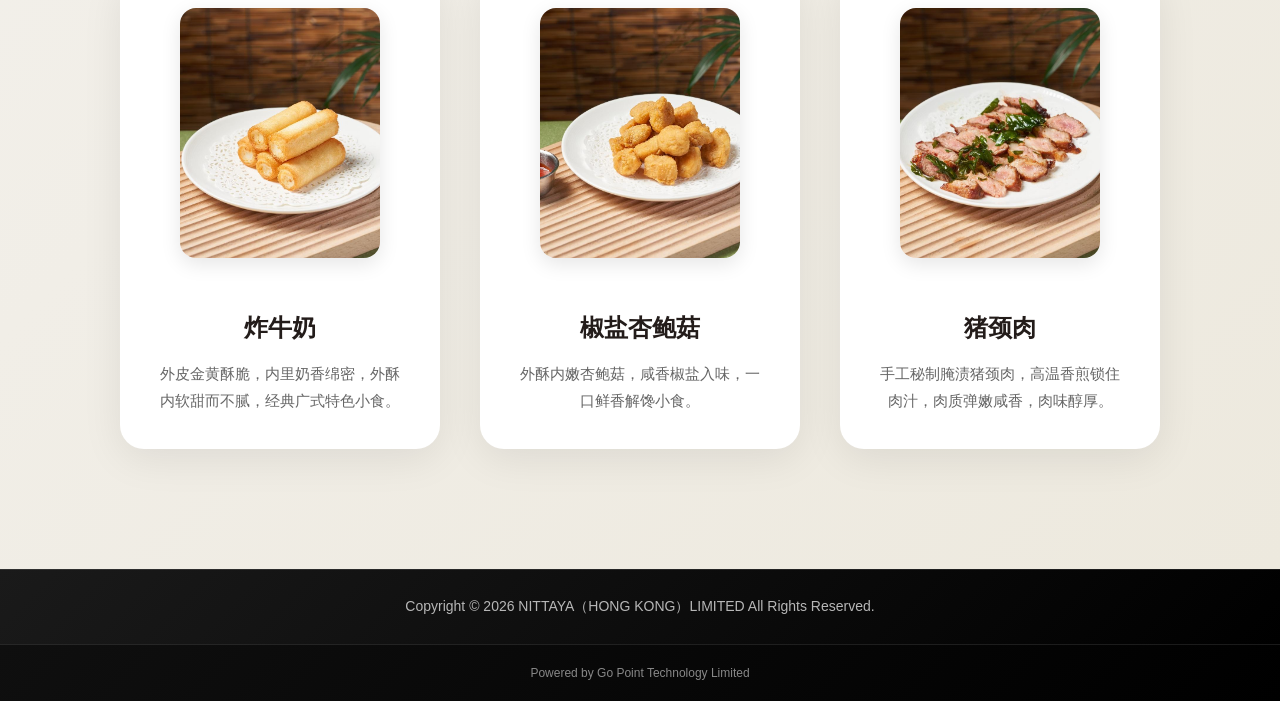
==== commit 49897506: "Update index.html" ====
--- a/index.html
+++ b/index.html
@@ -26,7 +26,6 @@
     <section class="slogan">
     <h2 data-i18n="slogan.title">Take you through Southeast Asia, a fantastical journey of taste!</h2>
     <P><strong data-i18n="slogan.subtitle">Southeast Asian cuisine, let your taste buds dance!</strong></P>
-    <P><a href="tel:+85261511771" data-i18n="slogan.button">Call to Reserve</a></P>
     </section>
 
     <section class="vision">
@@ -113,8 +112,7 @@
                 },
                 "slogan": {
                     "title": "Take you through Southeast Asia, a fantastical journey of taste!",
-                    "subtitle": "Southeast Asian cuisine, let your taste buds dance!",
-                    "button": "Call to Reserve"
+                    "subtitle": "Southeast Asian cuisine, let your taste buds dance!"
                 },
                 "vision": {
                     "quote": "Authentic Southeast Asian flavors, made with genuine ingredients,\npassing down century-old recipes while daring to innovate!"
@@ -178,8 +176,7 @@
                 },
                 "slogan": {
                     "title": "带你穿越东南亚，味觉的奇幻旅程！",
-                    "subtitle": "东南亚美食，让味蕾舞动！",
-                    "button": "立即预订座"
+                    "subtitle": "东南亚美食，让味蕾舞动！"
                 },
                 "vision": {
                     "quote": "东南亚风味，真材实料制作，\n传承百年佳肴，勇于创新！"
@@ -269,7 +266,6 @@
             setCookie('lang', defaultLang, 7);
         }
 
-        // 獲取嵌套對象的值
         function getValue(obj, path) {
             const keys = path.split('.');
             let result = obj;
@@ -283,16 +279,13 @@
             return result;
         }
 
-        // 更新頁面語言
         function updatePage() {
             const lang = translations[currentLang];
             if (!lang) return;
 
-            // 更新標題與語言屬性
             document.title = lang.title;
             document.documentElement.lang = currentLang;
 
-            // 更新所有 data-i18n 元素
             document.querySelectorAll('[data-i18n]').forEach(function(el) {
                 const key = el.getAttribute('data-i18n');
                 const value = getValue(lang, key);
@@ -305,7 +298,6 @@
                 }
             });
 
-            // 更新圖片 alt
             document.querySelectorAll('[data-i18n-alt]').forEach(function(el) {
                 const key = el.getAttribute('data-i18n-alt');
                 const value = getValue(lang, key);
@@ -314,28 +306,24 @@
                 }
             });
 
-            // 更新切換按鈕文字
             const btn = document.getElementById('langToggle');
             if (btn) {
                 btn.textContent = currentLang === 'en' ? 'EN' : '简';
             }
         }
 
-        // 語言切換函數
         function toggleLang() {
             currentLang = currentLang === 'en' ? 'zh-CN' : 'en';
             setCookie('lang', currentLang, 7);
             updatePage();
         }
 
-        // 頁面加載時更新
         if (document.readyState === 'loading') {
             document.addEventListener('DOMContentLoaded', updatePage);
         } else {
             updatePage();
         }
 
-        // 菜單切換功能
         document.querySelector('.menu') && document.querySelector('.menu').addEventListener('click', function() {
             const nav = document.querySelector('nav ul');
             if (nav) nav.classList.toggle('show');
--- a/style.css
+++ b/style.css
@@ -1,4 +1,3 @@
-/* ========== 基礎樣式重置 ========== */
 * {
     padding: 0;
     margin: 0;
@@ -18,7 +17,6 @@
     background-color: #fafafa;
 }
 
-/* ========== Header 設計 ========== */
 header {
     background: linear-gradient(135deg, rgba(35, 28, 26, 0.98), rgba(45, 35, 30, 0.98));
     backdrop-filter: blur(20px);
@@ -95,7 +93,6 @@
     width: 70%;
 }
 
-/* ========== 語言切換按鈕 ========== */
 .lang-toggle {
     position: absolute;
     right: 15px;
@@ -132,7 +129,6 @@
     box-shadow: 0 2px 8px rgba(0, 0, 0, 0.1);
 }
 
-/* ========== Hero 區域 ========== */
 .slogan {
     background: linear-gradient(135deg, rgba(0, 0, 0, 0.4), rgba(0, 0, 0, 0.5)), url(images/banner.jpeg);
     background-repeat: no-repeat;
@@ -224,7 +220,6 @@
     left: 100%;
 }
 
-/* ========== 動畫效果 ========== */
 @keyframes fadeInUp {
     from {
         opacity: 0;
@@ -236,7 +231,6 @@
     }
 }
 
-/* ========== Vision 區域 ========== */
 .vision {
     background: linear-gradient(135deg, #485652, #5a6b68);
     color: white;
@@ -278,7 +272,6 @@
     padding: 20px;
 }
 
-/* ========== Info 區域 ========== */
 .info {
     display: flex;
     overflow: hidden;
@@ -323,7 +316,6 @@
     max-width: 500px;
 }
 
-/* ========== 產品卡片 ========== */
 .product {
     display: flex;
     background: linear-gradient(135deg, #f5f3f0, #ede9de);
@@ -393,7 +385,6 @@
     color: #666;
 }
 
-/* ========== Footer ========== */
 footer {
     background: linear-gradient(135deg, #1a1a1a, #000);
     color: #b7b7b7;
@@ -417,21 +408,18 @@
     padding: 18px;
 }
 
-/* ========== 菜單按鈕 ========== */
 .menu {
     display: none;
     position: relative;
     z-index: 10002;
 }
 
-/* ========== 空間不足時隱藏 Logo（簡化版） ========== */
 @media screen and (max-width: 1150px) {
     header h1 {
         display: none;
     }
 }
 
-/* ========== 響應式設計 ========== */
 @media screen and (max-width: 768px) {
     header {
         height: 75px;
@@ -566,7 +554,7 @@
     .slogan {
         min-height: 100vh;
         padding-top: 75px;
-        background-attachment: scroll; /* 移動端禁用 fixed */
+        background-attachment: scroll;
     }
     
     .menu {
@@ -643,11 +631,10 @@
         font-size: 20px;
     }
     
-    /* News 區域響應式 */
     .news {
         min-height: 100vh;
         padding-top: 75px;
-        background-attachment: scroll; /* 移動端禁用 fixed */
+        background-attachment: scroll;
     }
     
     .news h2 {
@@ -664,8 +651,7 @@
         padding: 14px 40px;
         font-size: 15px;
     }
-    
-    /* Musteat 區域響應式 */   
+     
     .musteat h2 {
         font-size: 36px;
         margin: 15px;
@@ -684,10 +670,9 @@
     .musteat {
         min-height: 100vh;
         padding-top: 75px;
-        background-attachment: scroll; /* 移動端禁用 fixed */
-    }
-    
-    /* Brand Background 響應式 */
+        background-attachment: scroll;
+    }
+    
     .brandbackground {
         padding: 90px 15px 40px;
     }
@@ -698,7 +683,6 @@
         border-radius: 16px;
     }
     
-    /* Shop Info 響應式 */
     .shopinfo {
         padding: 90px 15px 40px;
     }
@@ -709,7 +693,6 @@
         border-radius: 16px;
     }
     
-    /* Recruit 響應式 */
     .recruit,
     .recruit1 {
         padding: 40px 25px;
@@ -717,7 +700,6 @@
         min-height: auto;
     }
     
-    /* Footer 響應式 */
     footer {
         padding: 20px 15px;
         font-size: 12px;
@@ -730,7 +712,6 @@
     }
 }
 
-/* 更小屏幕優化 (480px以下) */
 @media screen and (max-width: 480px) {
     header {
         height: 70px;
@@ -889,7 +870,6 @@
     }
 }
 
-/* ========== News 區域 ========== */
 .news {
     background: linear-gradient(135deg, rgba(0, 0, 0, 0.4), rgba(0, 0, 0, 0.5)), url(images/infobackground.jpeg);
     background-repeat: no-repeat;
@@ -980,7 +960,6 @@
     left: 100%;
 }
 
-/* ========== Szproduct 區域 ========== */
 .szproduct {
     display: flex;
     background: linear-gradient(135deg, #485652, #7a8c8a);
@@ -988,7 +967,6 @@
     position: relative;
 }
 
-/* 圖片輪播容器 */
 .image-slider {
     width: 50vw;
     height: 50vw;
@@ -1057,7 +1035,6 @@
     z-index: 1;
 }
 
-/* 指示器 */
 .slider-indicators {
     position: absolute;
     bottom: 25px;
@@ -1170,7 +1147,6 @@
     }
 }
 
-/* ========== Musteat 區域 ========== */
 .musteat {
     background: linear-gradient(135deg, rgba(0, 0, 0, 0.4), rgba(0, 0, 0, 0.5)), url(images/musteatbackground.jpeg);
     background-repeat: no-repeat;
@@ -1262,7 +1238,6 @@
     left: 100%;
 }
 
-/* ========== Musteat Menu ========== */
 .musteatmenu,
 .musteatmenu2 {
     display: flex;
@@ -1357,7 +1332,6 @@
     }
 }
 
-/* ========== Brand Background ========== */
 .brandbackground {
     display: flex;
     justify-content: center;
@@ -1478,7 +1452,6 @@
     }
 }
 
-/* ========== Shop Info ========== */
 .shopinfo {
     display: flex;
     justify-content: center;
@@ -1633,7 +1606,6 @@
     }
 }
 
-/* ========== Recruit ========== */
 .recruit,
 .recruit1 {
     background: linear-gradient(135deg, #485652, #5a6b68);
@@ -1653,17 +1625,6 @@
 }
 
 .recruit::before,
-/*.recruit1::before {
-    content: '';
-    position: absolute;
-    top: -50%;
-    left: -50%;
-    width: 200%;
-    height: 200%;
-    background: radial-gradient(circle, rgba(255, 255, 255, 0.05) 0%, transparent 70%);
-    animation: rotate 20s linear infinite;
-}*/
-
 .recruit p,
 .recruit1 p {
     margin: 8px 0;
@@ -1677,11 +1638,10 @@
     padding: 40px 30px;
 }
 
-/* ========== 設定圖片的固定大小 ========== */
 .product img {
-    width: 200px; /* 設定圖片的固定寬度 */
-    height: 250px; /* 設定圖片的固定高度 */
-    object-fit: cover; /* 保持圖像比例並填滿容器 */
+    width: 200px;
+    height: 250px;
+    object-fit: cover;
 }
 
 @media screen and (max-width: 768px) {
